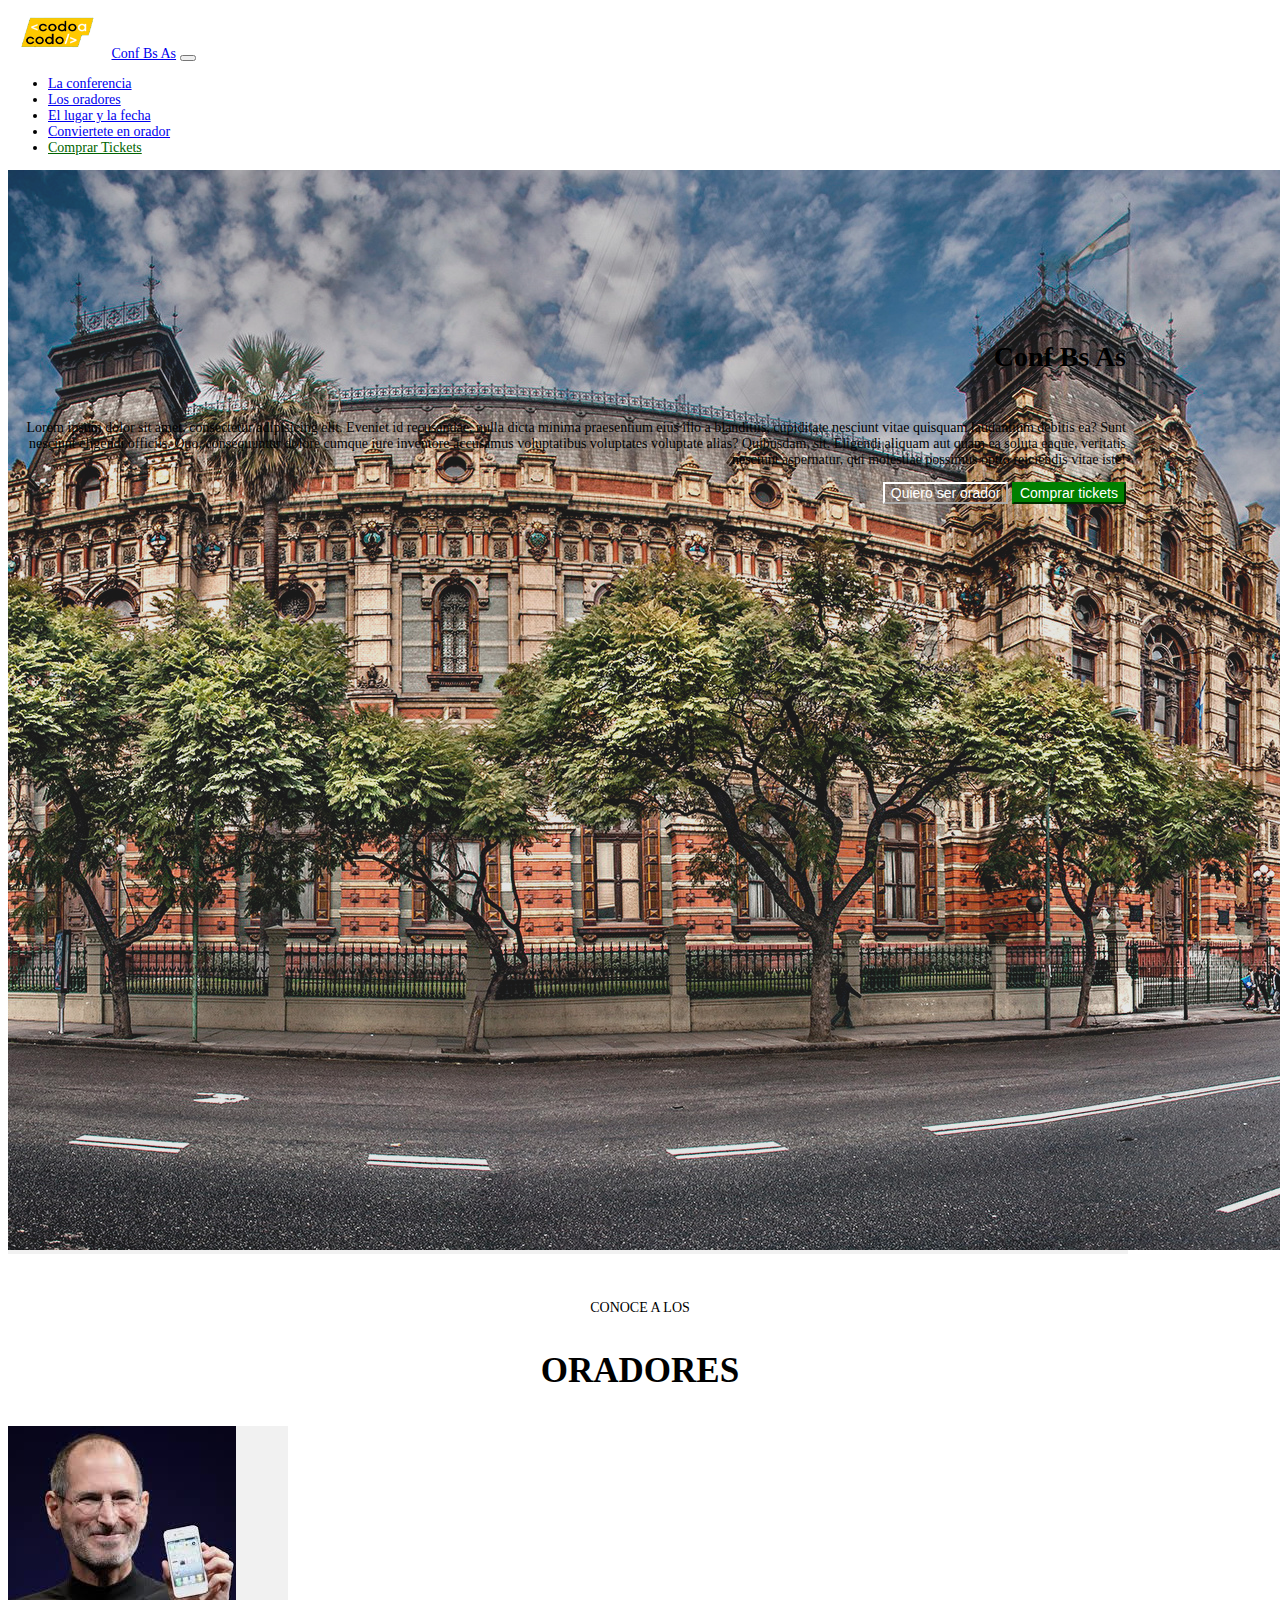
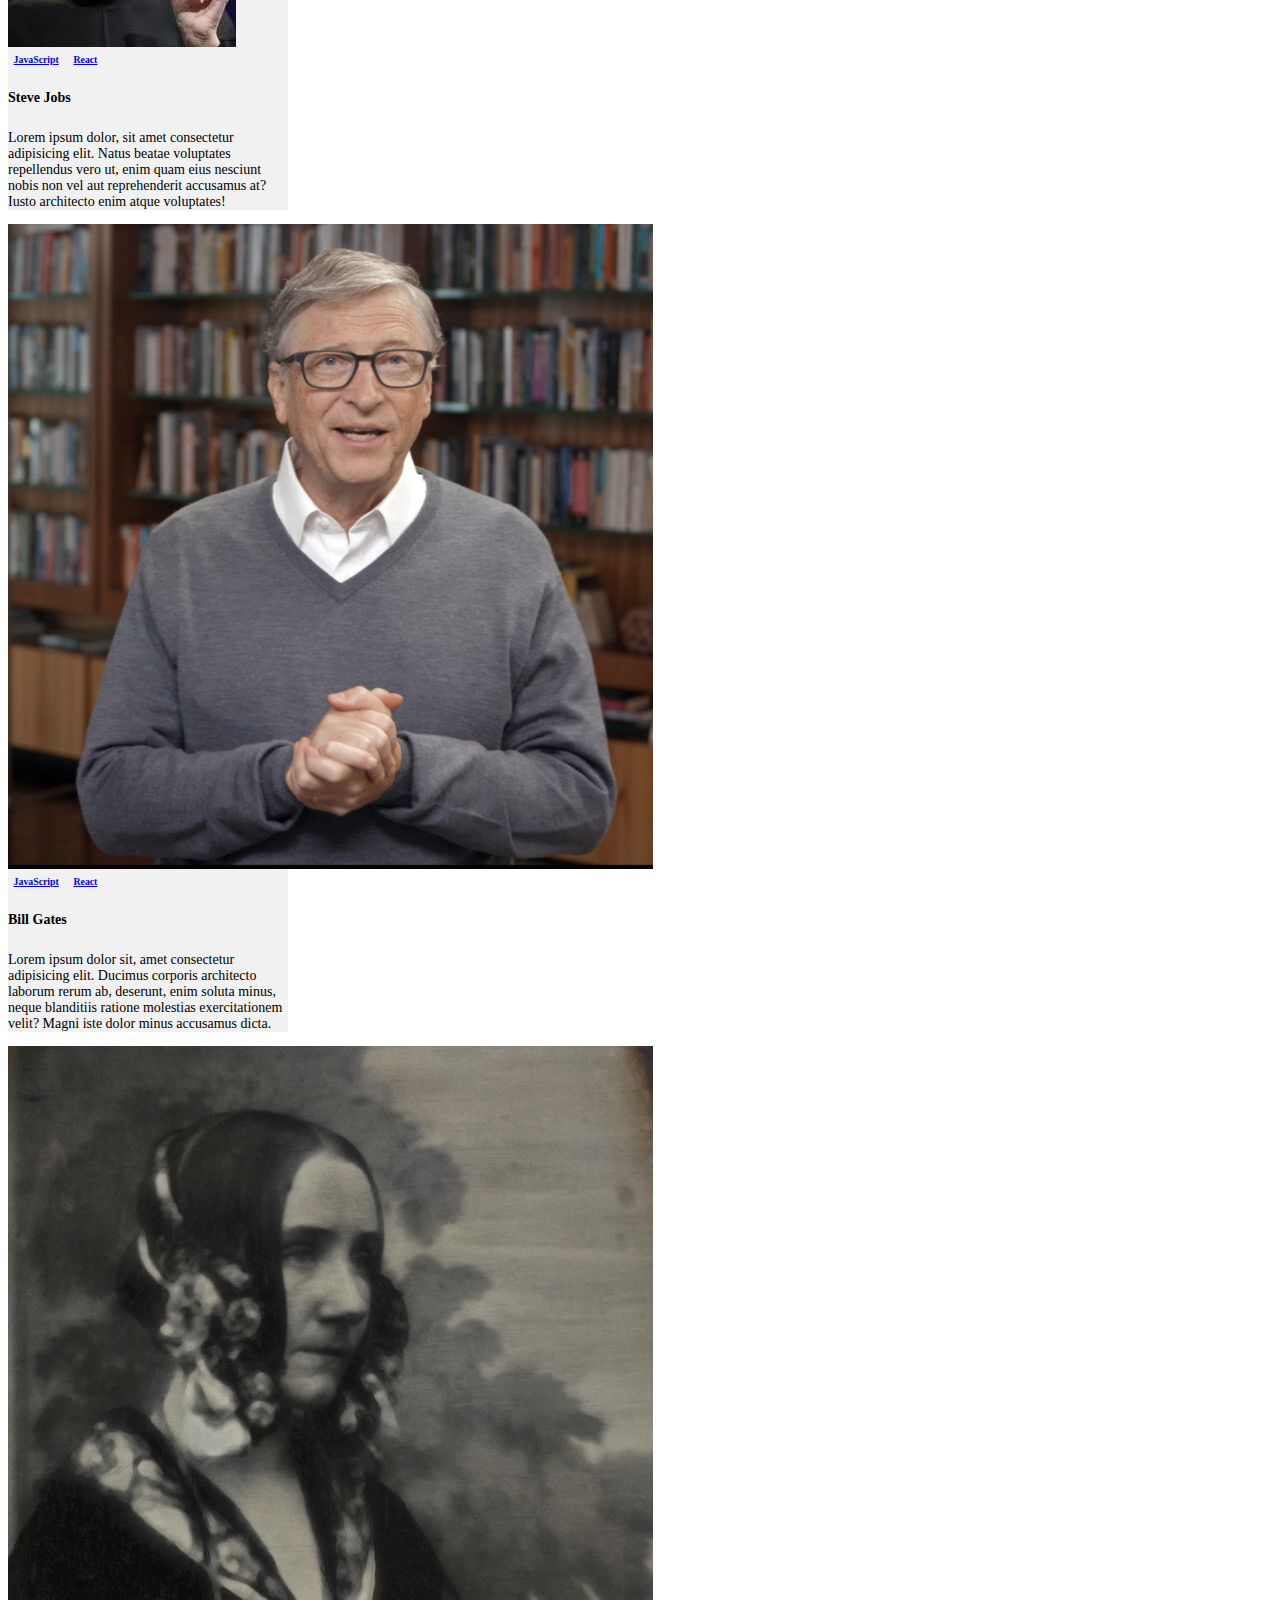
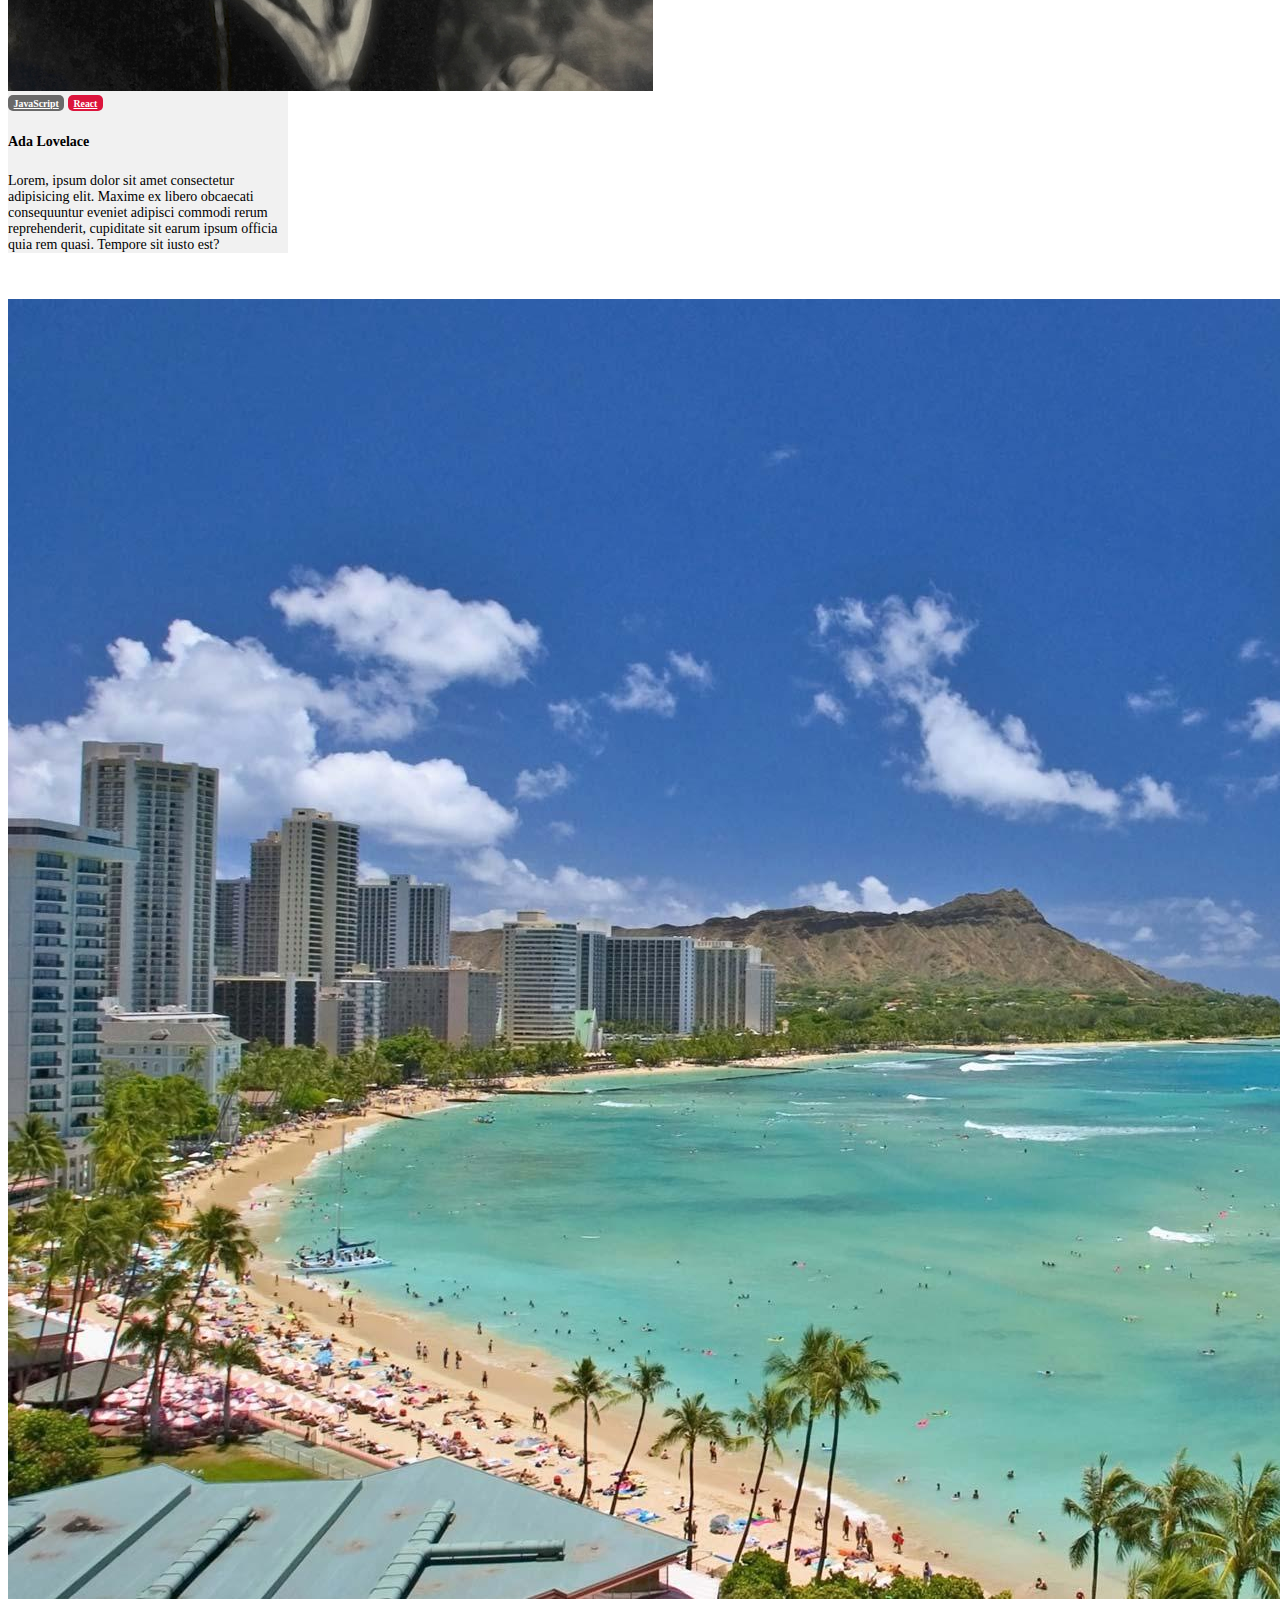
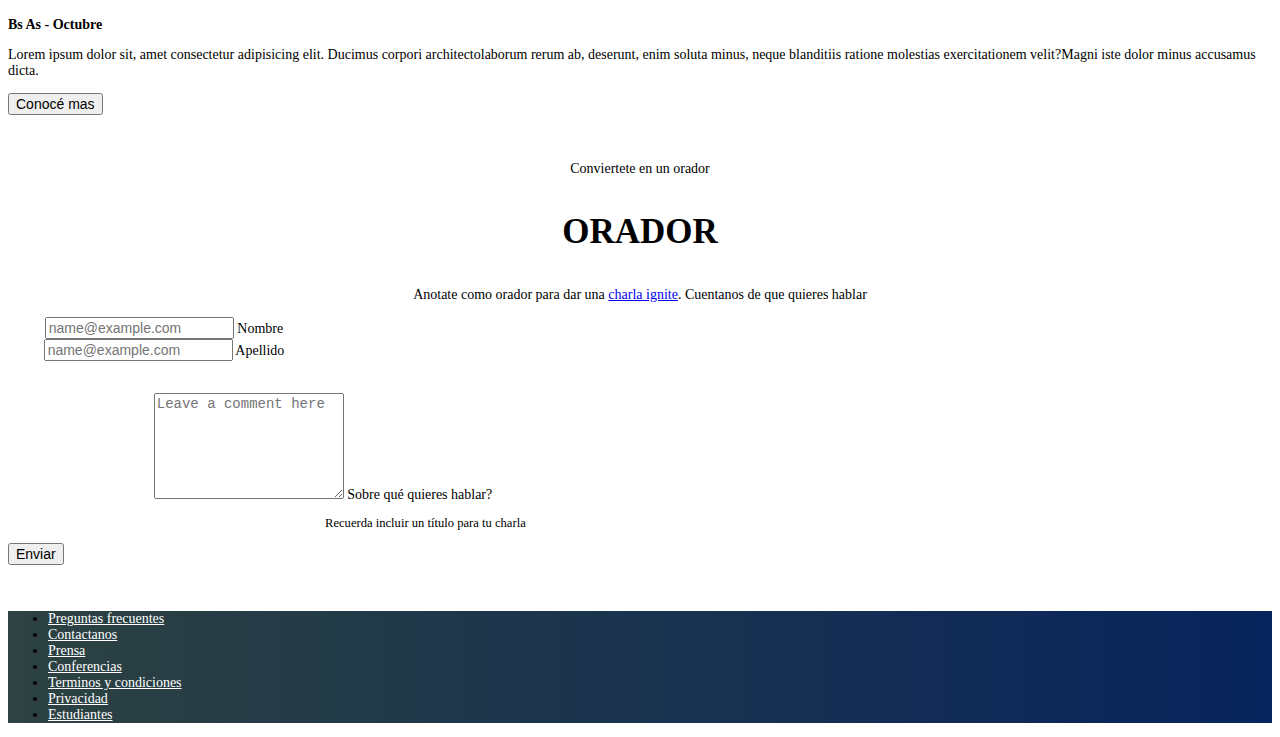
==== index.html @ 71af12e6 "primer commit" ====
<!DOCTYPE html>
<html lang="en">

<head>
    <meta charset="UTF-8">
    <meta http-equiv="X-UA-Compatible" content="IE=edge">
    <meta name="viewport" content="width=device-width, initial-scale=1.0">
    <title>Document</title>

    <link rel="stylesheet" href="css/integrador.css">

    <link href="https://cdn.jsdelivr.net/npm/bootstrap@5.0.2/dist/css/bootstrap.min.css" rel="stylesheet"
        integrity="sha384-EVSTQN3/azprG1Anm3QDgpJLIm9Nao0Yz1ztcQTwFspd3yD65VohhpuuCOmLASjC" crossorigin="anonymous">

</head>

<body>
    <div class="container">
        <nav class="navbar navbar-expand-md navbar-dark bg-dark">
            <div class="container-fluid d-flex">
                <div>
                    <img src="Imagenes/codoacodo.png" alt="" width="100" height="50">
                    <a class="navbar-brand" href="#">Conf Bs As</a>
                    <button class="navbar-toggler" type="button" data-bs-toggle="collapse" data-bs-target="#navbarNav"
                        aria-controls="navbarNav" aria-expanded="false" aria-label="Toggle navigation">
                        <span class="navbar-toggler-icon"></span>
                    </button>
                </div>

                <div>
                    <div class="collapse navbar-collapse" id="navbarNav">
                        <ul class="navbar-nav">
                            <li class="nav-item">
                                <a class="nav-link active" aria-current="page" href="#">La conferencia</a>
                            </li>
                            <li class="nav-item">
                                <a class="nav-link" href="#">Los oradores</a>
                            </li>
                            <li class="nav-item">
                                <a class="nav-link" href="#">El lugar y la fecha</a>
                            </li>
                            <li class="nav-item">
                                <a class="nav-link" href="#">Conviertete en orador</a>
                            </li>
                            <li class="nav-item">
                                <a class="nav-link" style="color:darkgreen" href="#" tabindex="-1" aria-disabled="true">Comprar Tickets</a>
                            </li>
                        </ul>
                    </div>
                </div>
            </div>
        </nav>
    </div>

    <div class="container d-flex">
        <div class="card bg-dark text-white" style="width: 80rem">
            <img src="Imagenes/ba1.jpg" class="card-img filtro">
            <div class="textTarjeta col-md-6 justify-content-end">
                <h5 class="card-title alto" >Conf Bs As</h5>

                <p class="card-text derecha">
                    Lorem ipsum dolor sit amet, consectetur adipisicing elit. Eveniet id recusandae, nulla dicta minima praesentium eius illo a blanditiis, cupiditate nesciunt vitae quisquam laudantium debitis ea? Sunt nesciunt eligendi officiis.
                    Quo, consequuntur dolore cumque iure inventore accusamus voluptatibus voluptates voluptate alias? Quibusdam, sit. Eligendi aliquam aut quam ea soluta eaque, veritatis nesciunt aspernatur, qui molestiae possimus optio reiciendis vitae iste!
                </p>

                <!-- <p class="card-text">Last updated 3 mins ago</p> -->
                <button class="btn" style="color: white; background-color: transparent; border-color: white;">Quiero ser orador</button>
                <button class="btn" style="color: white; background-color:green; border-color: green;">Comprar tickets</button>

            </div>
        </div>
    </div>

    <br><br>
    <div class="container justify-content-center">
        <p class="copete mb-0">CONOCE A LOS</p>
        <p class="titulo mb-0">ORADORES</p>
    </div>


    <div class="container d-flex justify-content-evenly">

        <div class="card">
            <img src="Imagenes/steve.jpg" class="card-img-top" alt="Steve">
            <div class="card-body">
                <a href="#" class="btn btn-warning mb-2">JavaScript</a>
                <a href="#" class="btn btn-info mb-2 text-light">React</a>
                <h5 class="card-title">Steve Jobs</h5>
                <p class="card-text izquierda">Lorem ipsum dolor, sit amet consectetur adipisicing elit. Natus beatae voluptates
                    repellendus vero ut, enim quam eius nesciunt nobis non vel aut reprehenderit accusamus at? Iusto
                    architecto enim atque voluptates!</p>
                <!-- <p class="card-text"><small class="text-muted">Last updated 3 mins ago</small></p> -->
            </div>
        </div>

        <div class="card">
            <img src="Imagenes/bill.jpg" class="card-img-top" alt="Bill">
            <div class="card-body">
                <a href="#" class="btn btn-warning mb-2">JavaScript</a>
                <a href="#" class="btn btn-info mb-2 text-light">React</a>
                <h5 class="card-title">Bill Gates</h5>
                <p class="card-text izquierda">Lorem ipsum dolor sit, amet consectetur adipisicing elit. Ducimus corporis architecto
                    laborum rerum ab, deserunt, enim soluta minus, neque blanditiis ratione molestias exercitationem velit?
                    Magni iste dolor minus accusamus dicta.
                </p>
                <!-- <p class="card-text"><small class="text-muted">Last updated 3 mins ago</small></p> -->
            </div>
        </div>
        <div class="card">
            <img src="Imagenes/ada.jpeg" class="card-img-top" alt="Ada">
            <div class="card-body">
                <a href="#" class="btn  mb-2" style="color: white; background-color: dimgray;">JavaScript</a>
                <a href="#" class="btn mb-2 text-light" style="color:white; background-color: crimson;">React</a>
                <h5 class="card-title">Ada Lovelace</h5>
                <p class="card-text izquierda">Lorem, ipsum dolor sit amet consectetur adipisicing elit. Maxime ex libero obcaecati
                    consequuntur eveniet adipisci commodi rerum reprehenderit, cupiditate sit earum ipsum officia quia rem
                    quasi. Tempore sit iusto est?</p>
                <!-- <p class="card-text"><small class="text-muted">Last updated 3 mins ago</small></p> -->
            </div>
        </div>
    </div>
<br><br>
    <div class="container">
        <div class="d-flex justify-content-center">
            
            <img class="col-md-6 border" src="Imagenes/honolulu.jpg" alt="Honolulu">
            <div class="container col-md-6 text-light bg-dark border">
                <h3 class="mt-2">Bs As - Octubre</h3>
                <p class="mt-2" style="text-align: left;">Lorem ipsum dolor sit, amet consectetur adipisicing elit. Ducimus corpori architectolaborum rerum ab, deserunt, enim soluta minus, neque blanditiis ratione molestias exercitationem velit?Magni iste dolor minus accusamus dicta.
                </p>
                <button class="btn btn-secondary bg-dark">Conocé mas</button>
            </div>

        </div>
    </div>
    <br><br>
    <div class="container justify-content-center">
        <p class="copete mb-0">Conviertete en un orador</p>
        <p class="titulo mb-0">ORADOR</p>
        <p class="mt-1">Anotate como orador para dar una <a href="#">charla ignite</a>. Cuentanos de que quieres hablar</p>
    </div>

    <div class="d-flex justify-content-center">
        <div class="row g-2">
            <div class="col-md">
                <div class="form-floating estrecho">
                    <input type="email" class="form-control" id="floatingInput" placeholder="name@example.com">
                    <label for="floatingInput">Nombre</label>
                </div>
            </div>
            <div class="col-md">
                <div class="form-floating estrecho">
                    <input type="email" class="form-control" id="floatingInput" placeholder="name@example.com">
                    <label for="floatingInput">Apellido</label>
                </div>
            </div>
        </div>
        <br>
    </div>
    <br>
    <div class="d-flex justify-content-center">
        <div class="d-flex form-floating estrecho2">
            <textarea class="form-control" placeholder="Leave a comment here" id="floatingTextarea2" style="height: 100px"></textarea>
            <label for="floatingTextarea2">Sobre qué quieres hablar?</label>
        </div>
    </div>

    <div class="d-flex">
        <p class="aclaracion">Recuerda incluir un título para tu charla</p>
    </div>
    <div class="d-flex">
        <div class="d-grid gap-2 col-6 mx-auto">
            <button class="btn btn-success" type="button">Enviar</button>
        </div>
    </div>

    <br><br>
    <div class="container">
        <nav class="navbar navbar-expand-lg navbar-light justify-content-around" style="background: linear-gradient(to right, #2d4241, #07245d);">
            <div class="d-flex justify-content-around">
                <div class="collapse navbar-collapse" id="navbarSupportedContent">
                    <ul class="navbar-nav me-auto mb-2 mb-lg-0">
                        <li class="nav-item">
                            <a class="nav-link" style="color: white;" href="#">Preguntas frecuentes</a>
                        </li>
                        <li class="nav-item">
                            <a class="nav-link" style="color: white;" href="#">Contactanos</a>
                        </li>
                        <li class="nav-item">
                            <a class="nav-link" style="color: white;" href="#">Prensa</a>
                        </li>
                        <li class="nav-item">
                            <a class="nav-link" style="color: white;" href="#">Conferencias</a>
                        </li>
                        <li class="nav-item">
                            <a class="nav-link" style="color: white;" href="#">Terminos y condiciones</a>
                        </li>
                        <li class="nav-item">
                            <a class="nav-link" style="color: white;" href="#">Privacidad</a>
                        </li>
                        <li class="nav-item">
                            <a class="nav-link" style="color: white;" href="#">Estudiantes</a>
                        </li>
                    </ul>
                </div>
            </div>
        </nav>
    </div>


    <script src="https://cdn.jsdelivr.net/npm/bootstrap@5.0.2/dist/js/bootstrap.bundle.min.js"
        integrity="sha384-MrcW6ZMFYlzcLA8Nl+NtUVF0sA7MsXsP1UyJoMp4YLEuNSfAP+JcXn/tWtIaxVXM"
        crossorigin="anonymous"></script>


</body>

</html>
---- css/integrador.css ----
/* body {
    background-image: url("../Imagenes/ba1.jpg");
}
 */
.transparente{
    background-color: transparent;
}
* {
    font-size: 14px;
}

.alto {
    font-size: 2rem;
    font-weight: bolder;
}

.derecha {
    text-align: right;
}

.izquierda {
    text-align: left;
}

.botonuno {
    color: rgb(121, 117, 117);
    background-color: transparent;
    border-color: rgb(121, 117, 117);
}

.card {
    width: 20rem;
    background-color: rgb(241, 241, 241);
}

.card a {
    padding: .2rem .4rem .2rem .4rem;
    font-size: .7rem;
    font-weight: bold;
    border: 0;
    border-radius: 5px;    
}

.fondo {
    background-image: url('ba1.jpg');
    height: 100rem;
    width: 100rem;
}

/* .imagen {
    height: 50rem;
    width: 80rem;
} */

.textTarjeta {
    position: absolute;
    text-align: right;
    top:20rem;
    right: 10rem;
    bottom: 0;
    left: 70;
    padding: 1rem;
    border-radius: calc(25rem - 100px);
}

.filtro {
    filter: contrast(80%);
    filter: drop-shadow(50%);
}
.titulo {
    font-size: 2.5rem;
    font-weight: bolder;
}

p {
    text-align: center;
}

.estrecho {
    width: 312px;
    text-align: center;
}

.estrecho2 {
    width: 630px;
    text-align: center;
}

.aclaracion {
    text-align: left;
    font-size: 0.9rem;
    margin-left: 317px;
}

.boton {
    color: #fff;
    background-color: #0d6efd;
    border-color: #0d6efd;
}

.blanco {
    color: #fff;
}
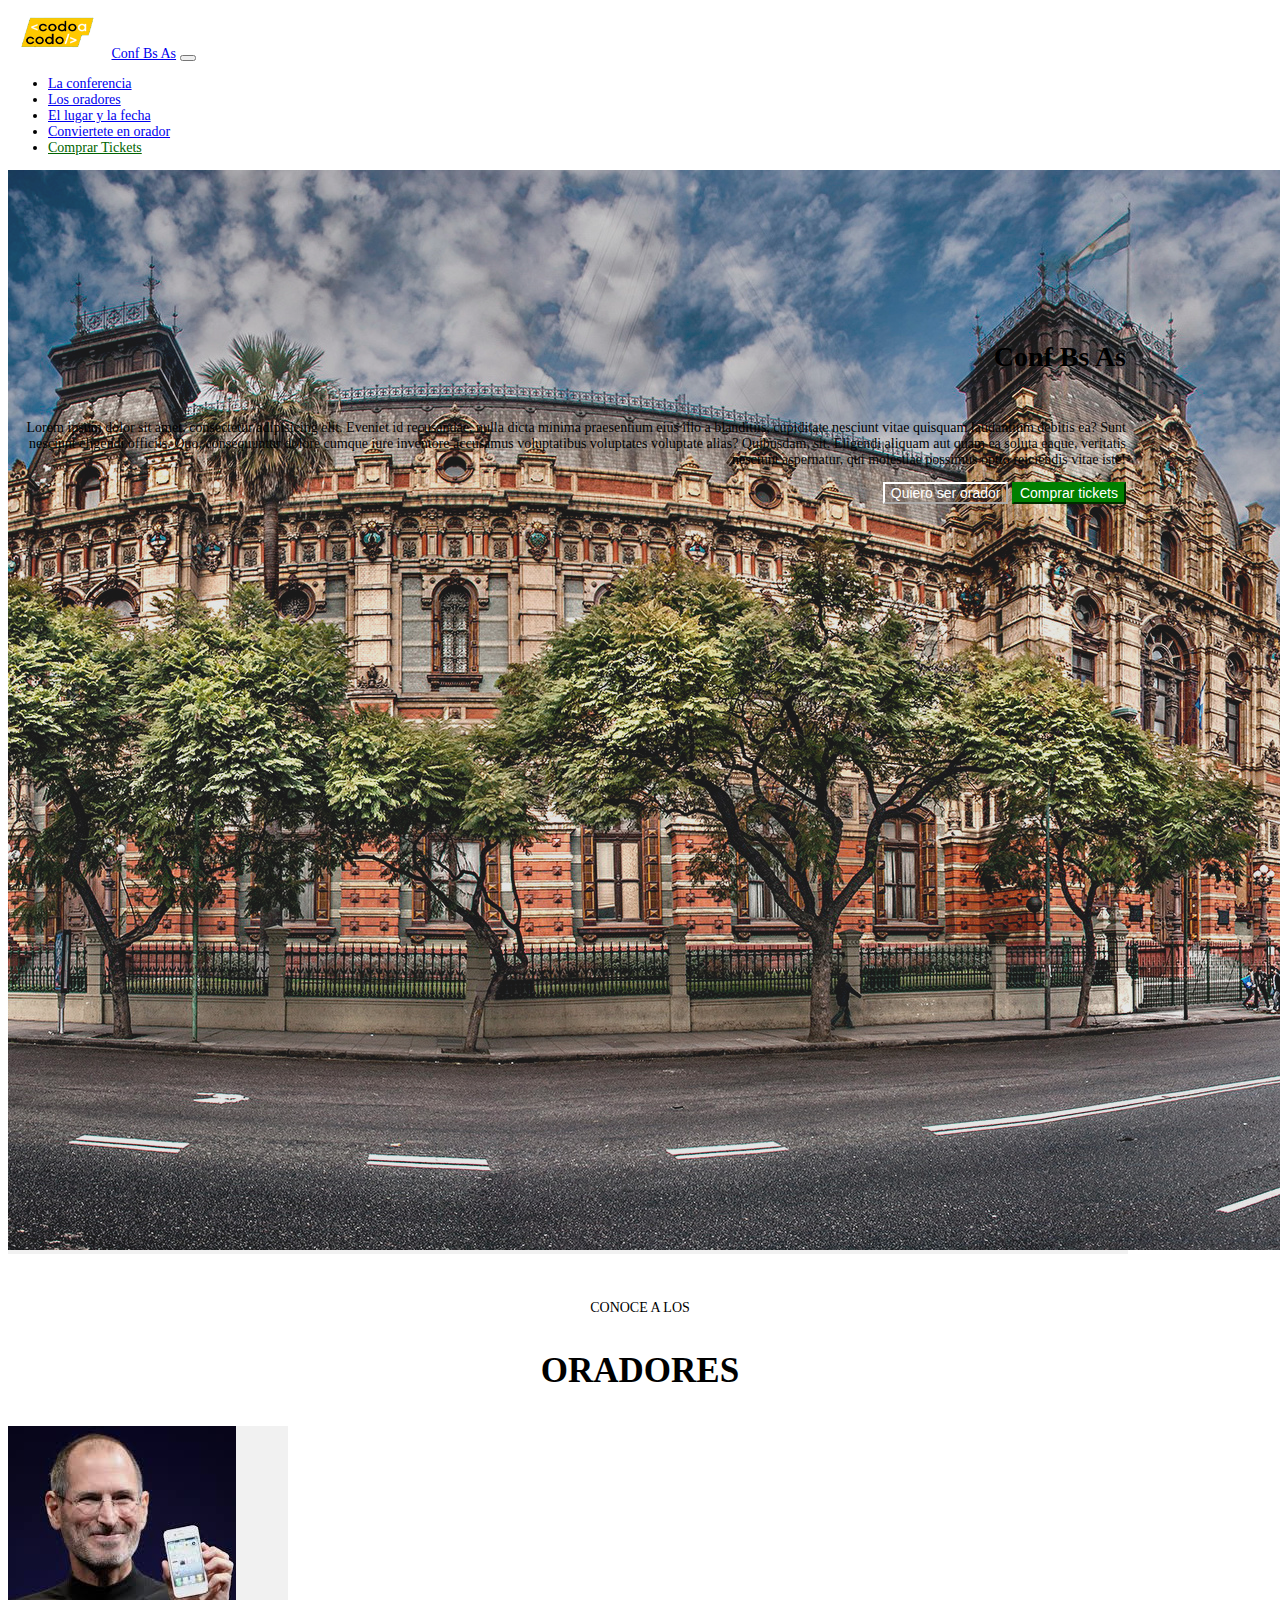
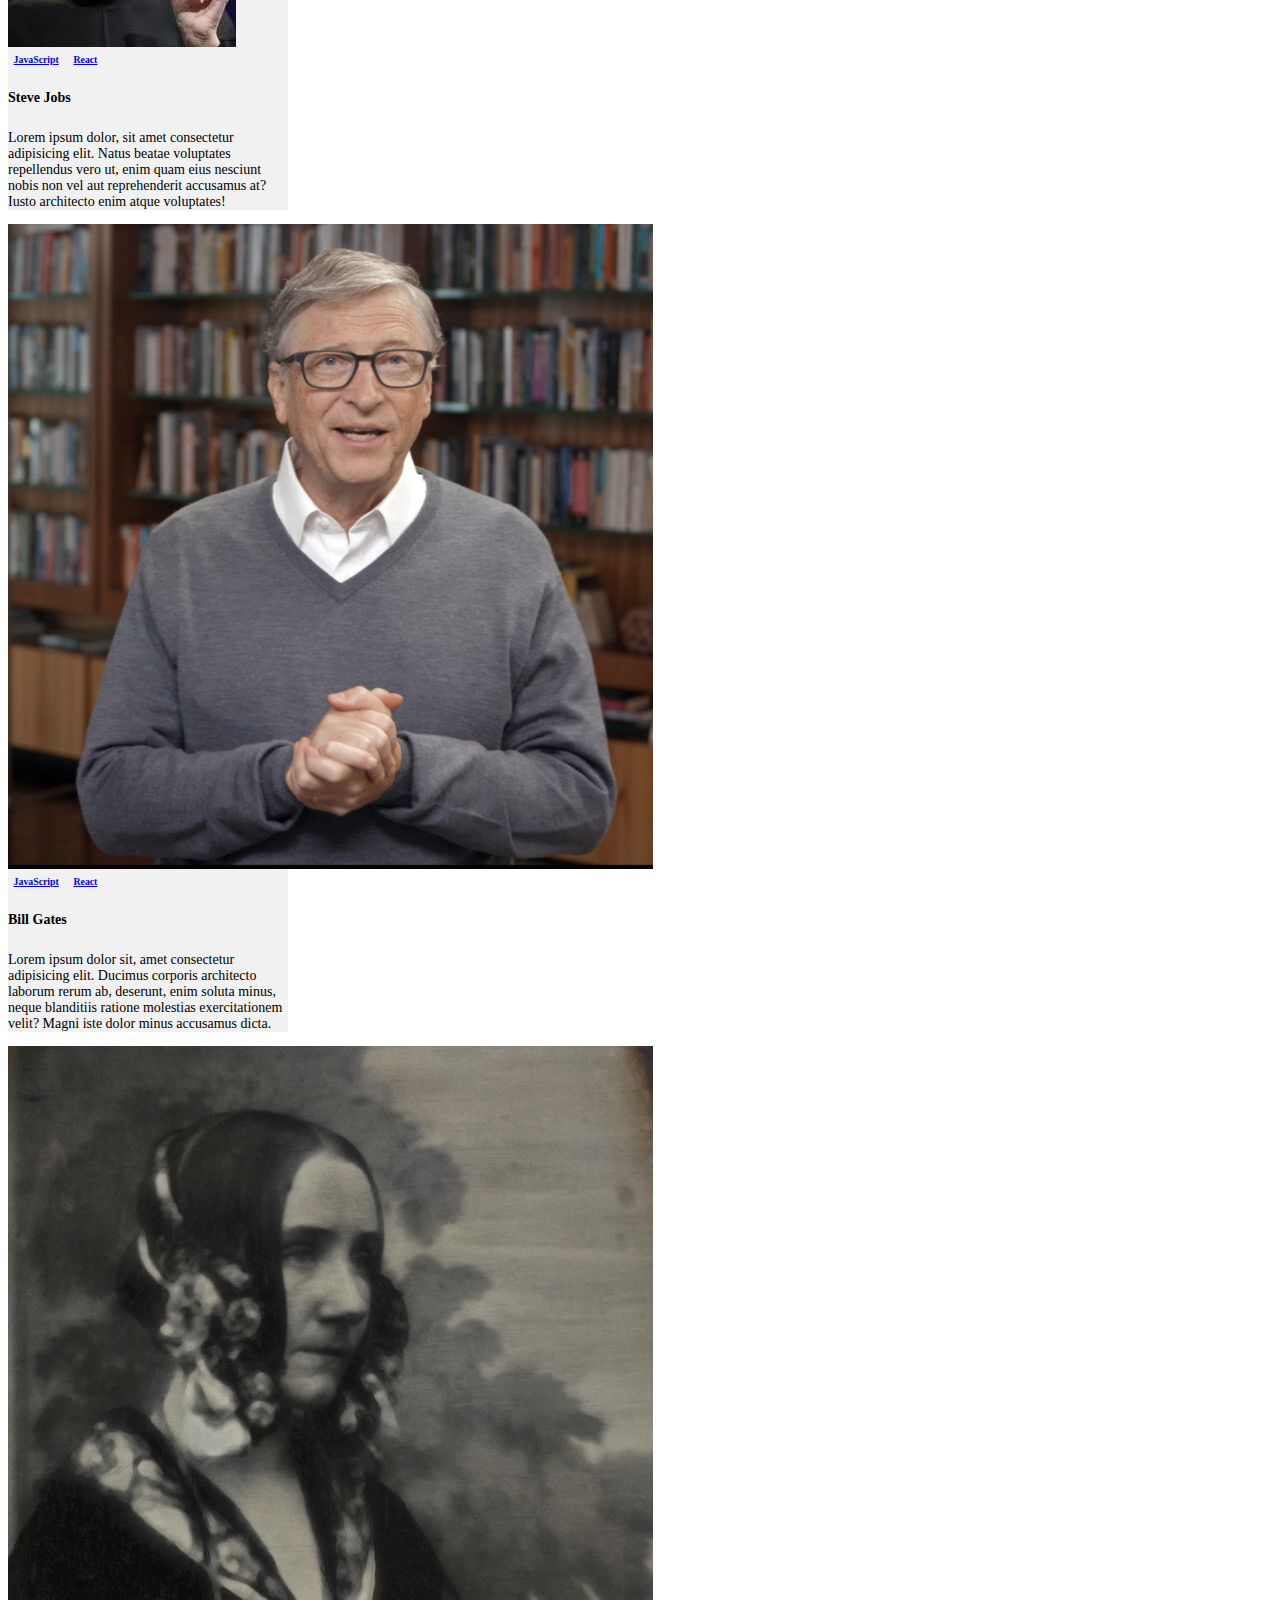
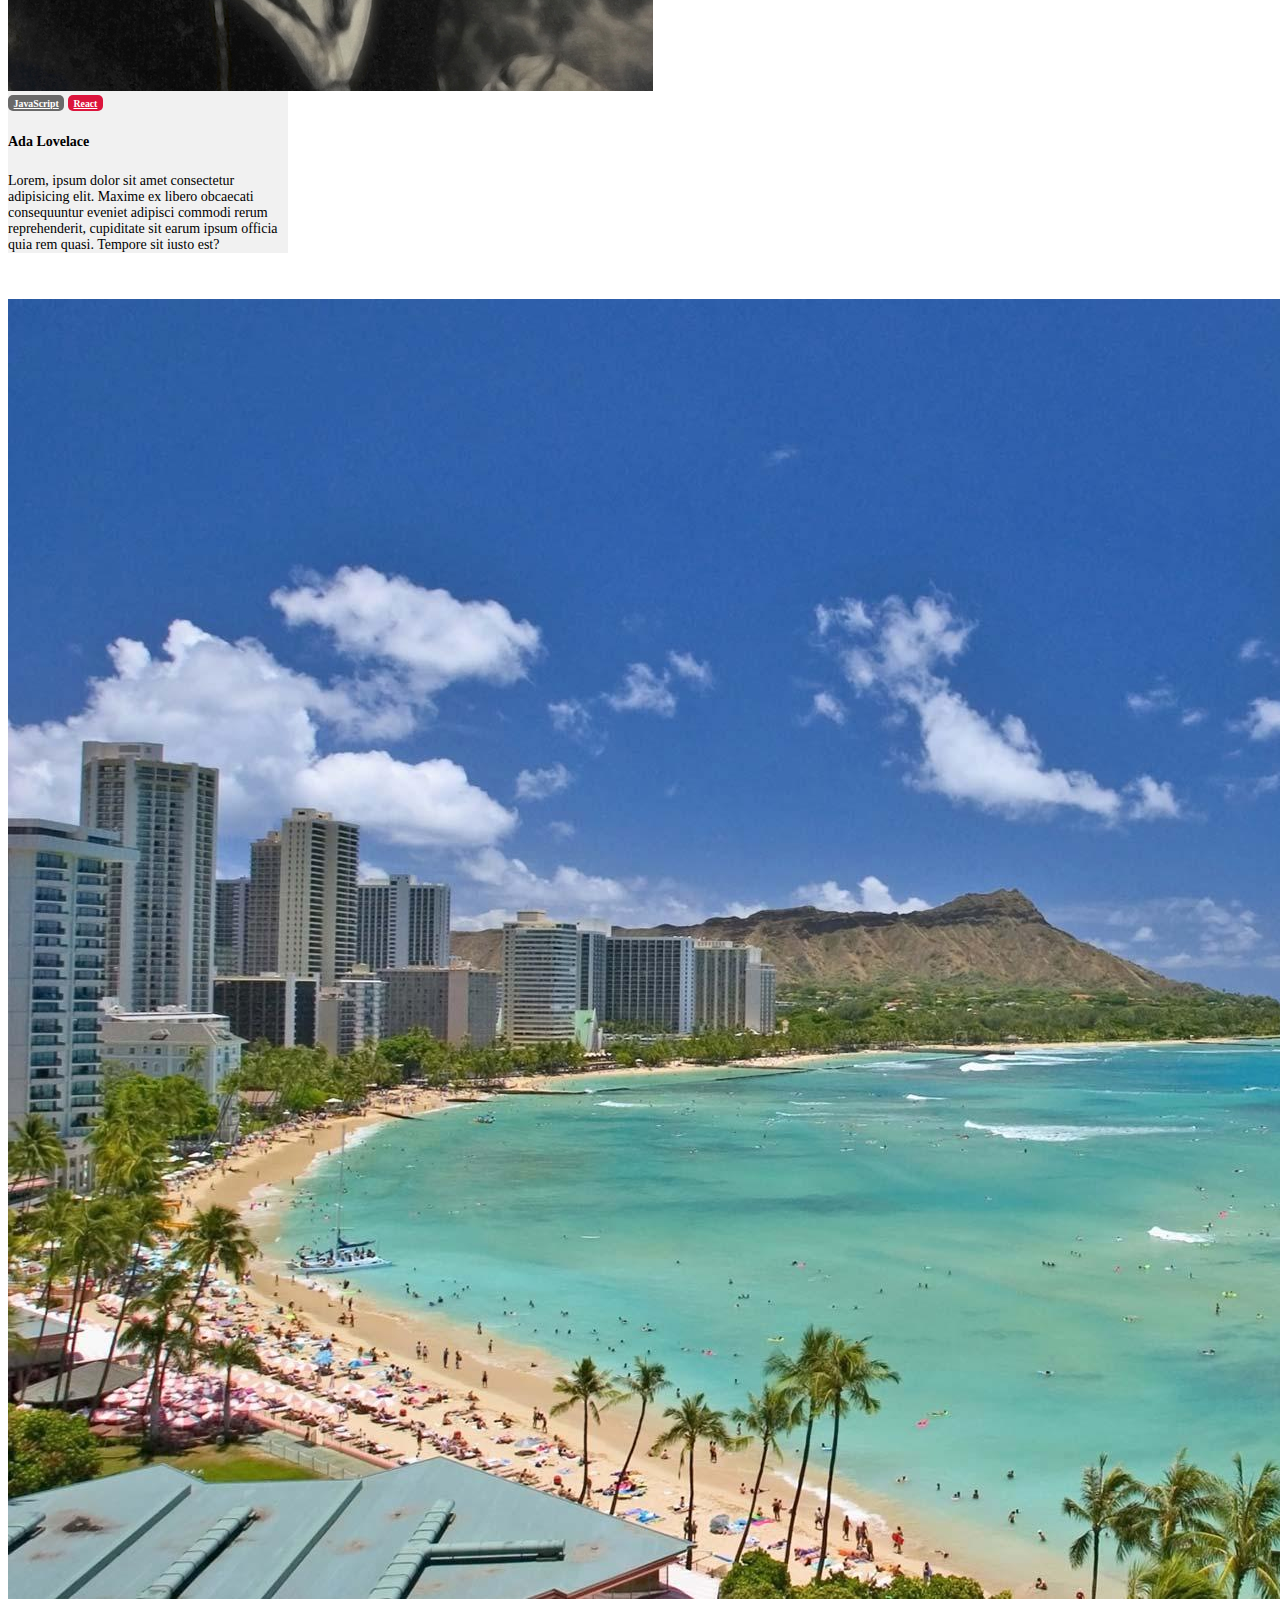
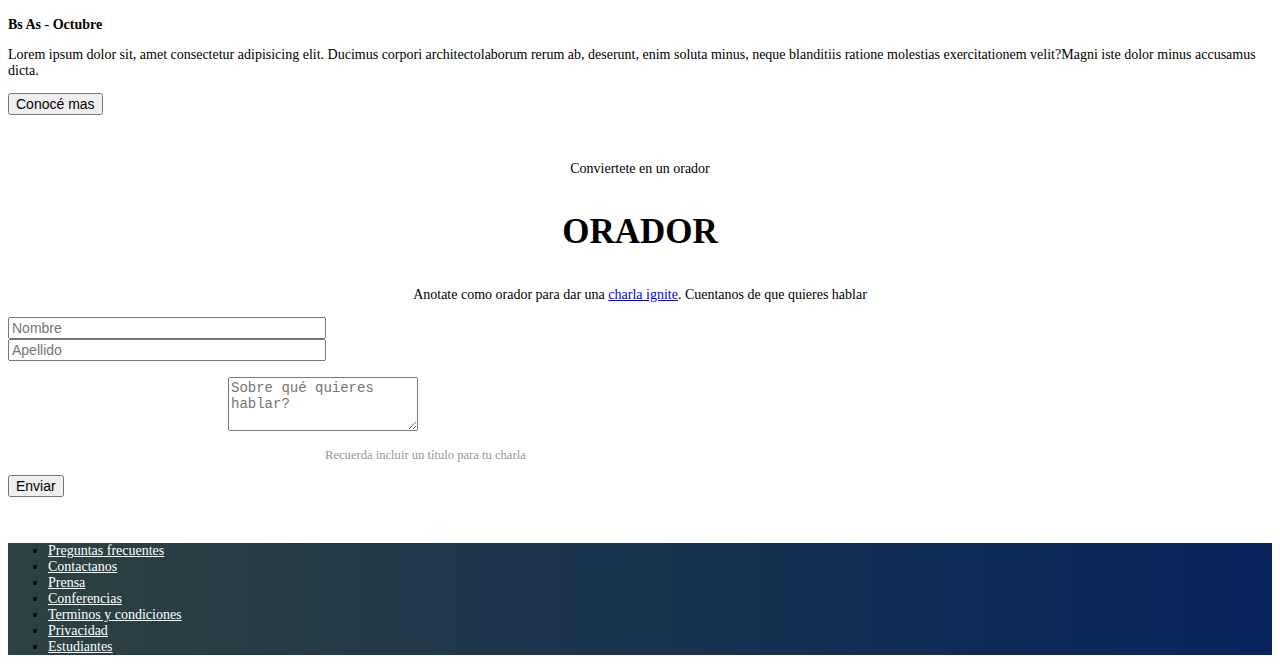
==== commit 0c3d2f19: "modificado" ====
--- a/index.html
+++ b/index.html
@@ -140,7 +140,7 @@
         <p class="mt-1">Anotate como orador para dar una <a href="#">charla ignite</a>. Cuentanos de que quieres hablar</p>
     </div>
 
-    <div class="d-flex justify-content-center">
+<!--     <div class="d-flex justify-content-center">
         <div class="row g-2">
             <div class="col-md">
                 <div class="form-floating estrecho">
@@ -156,17 +156,34 @@
             </div>
         </div>
         <br>
-    </div>
-    <br>
+    </div> -->
+<div class="d-flex justify-content-center">
+    <div class="row g-2">
+        <div class="col-md">
+            <input class="form-control" style="width: 310px;" type="text" placeholder="Nombre" aria-label="default input example">
+        </div>
+        <div class="col-md">
+            <input class="form-control" style="width: 310px;" type="text" placeholder="Apellido" aria-label="default input example">
+        </div>    
+    </div>
+</div>
+
+<!--     <br>
     <div class="d-flex justify-content-center">
         <div class="d-flex form-floating estrecho2">
             <textarea class="form-control" placeholder="Leave a comment here" id="floatingTextarea2" style="height: 100px"></textarea>
             <label for="floatingTextarea2">Sobre qué quieres hablar?</label>
         </div>
+    </div> -->
+    <br>
+    <div class="d-flex justify-content-center">
+        <div class="justify-content-center estrecho2">
+            <textarea class="form-control" id="exampleFormControlTextarea1" rows="3" placeholder="Sobre qué quieres hablar?"></textarea>
+        </div>
     </div>
 
     <div class="d-flex">
-        <p class="aclaracion">Recuerda incluir un título para tu charla</p>
+        <p class="aclaracion" style="color: rgb(156, 149, 149);">Recuerda incluir un título para tu charla</p>
     </div>
     <div class="d-flex">
         <div class="d-grid gap-2 col-6 mx-auto">
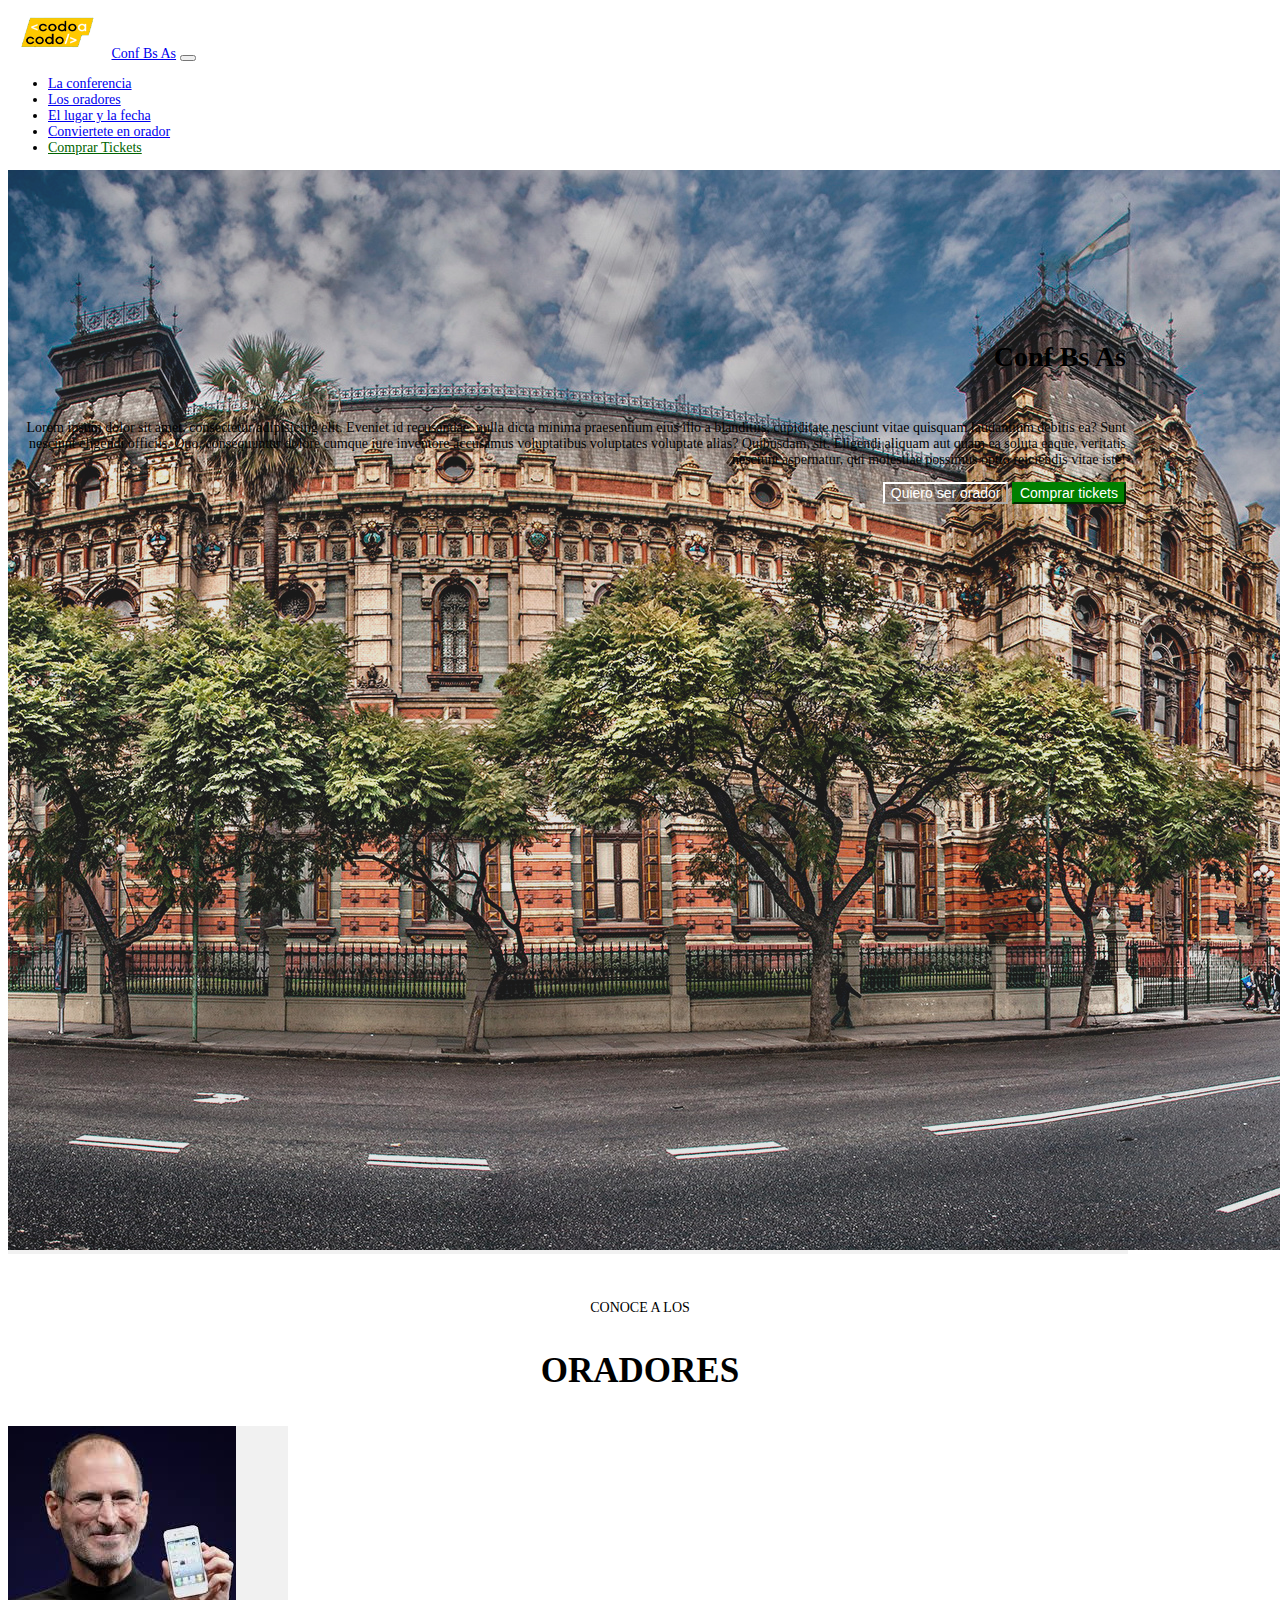
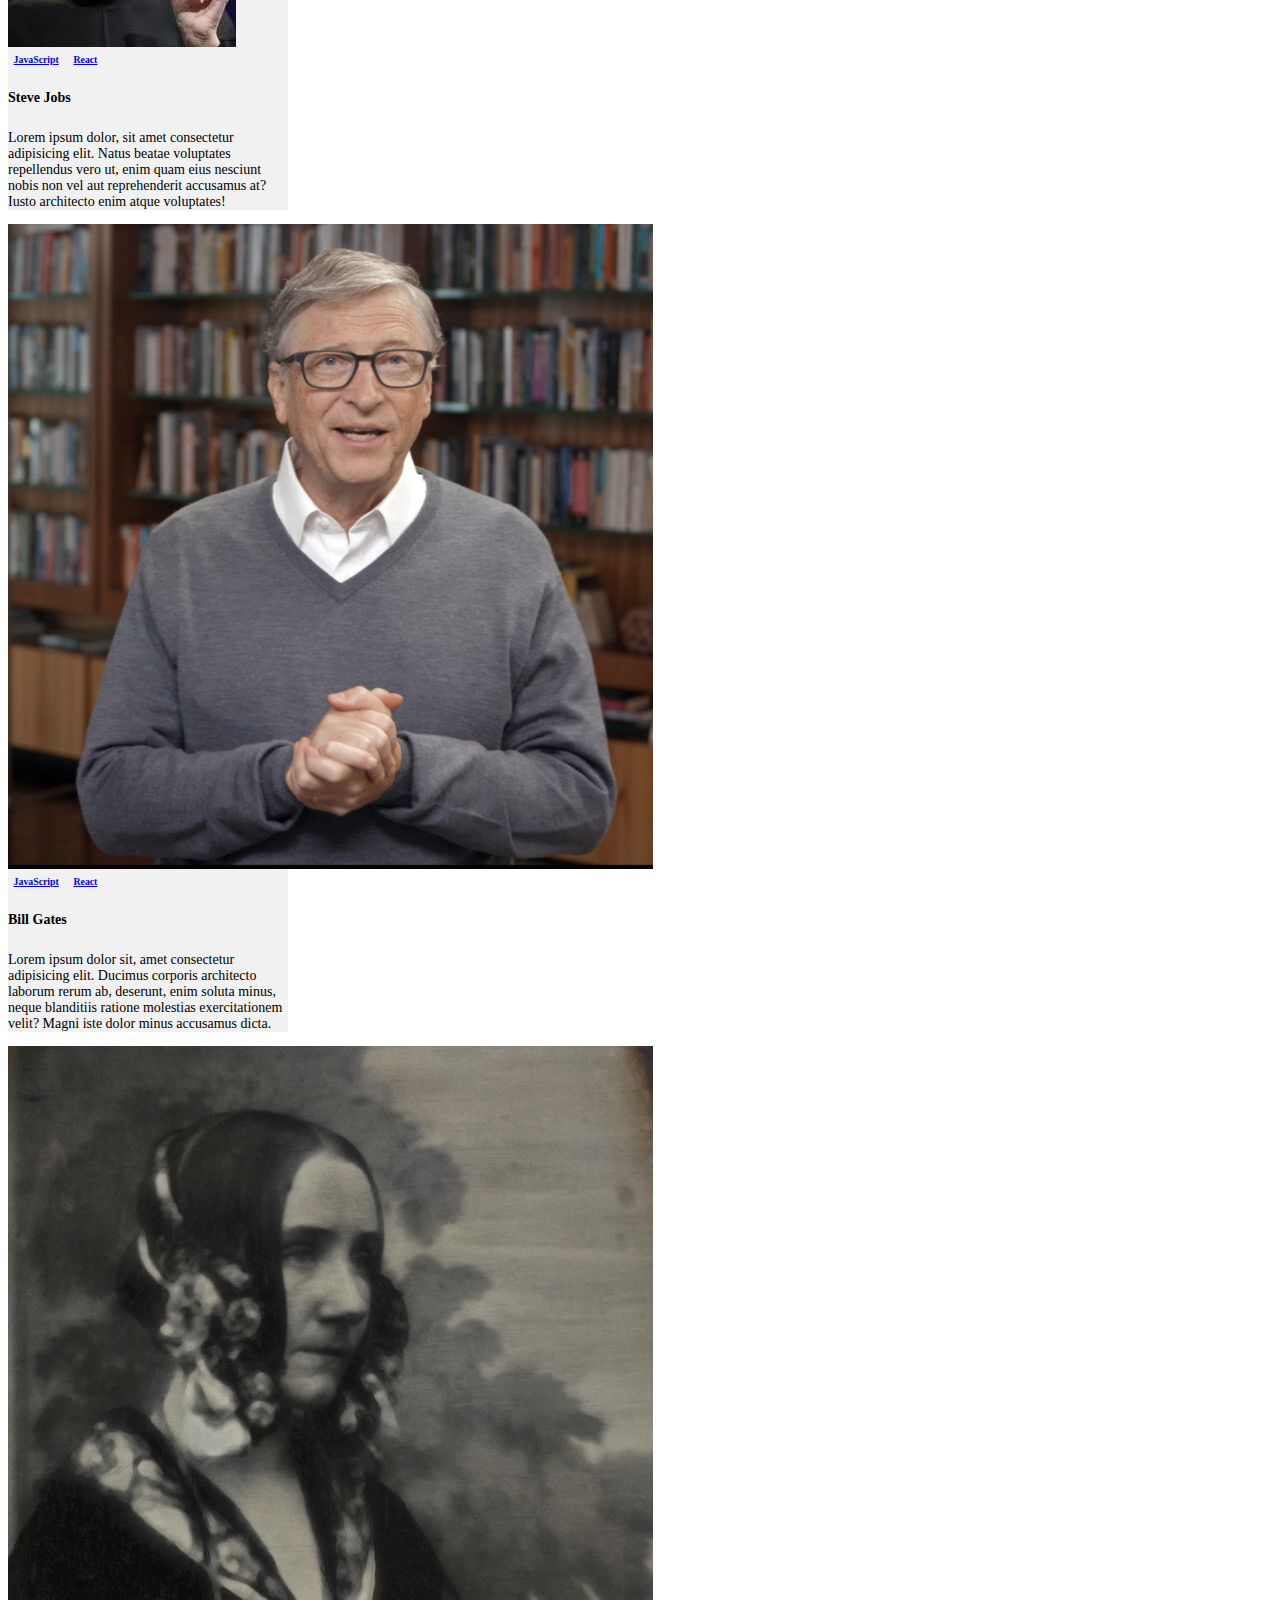
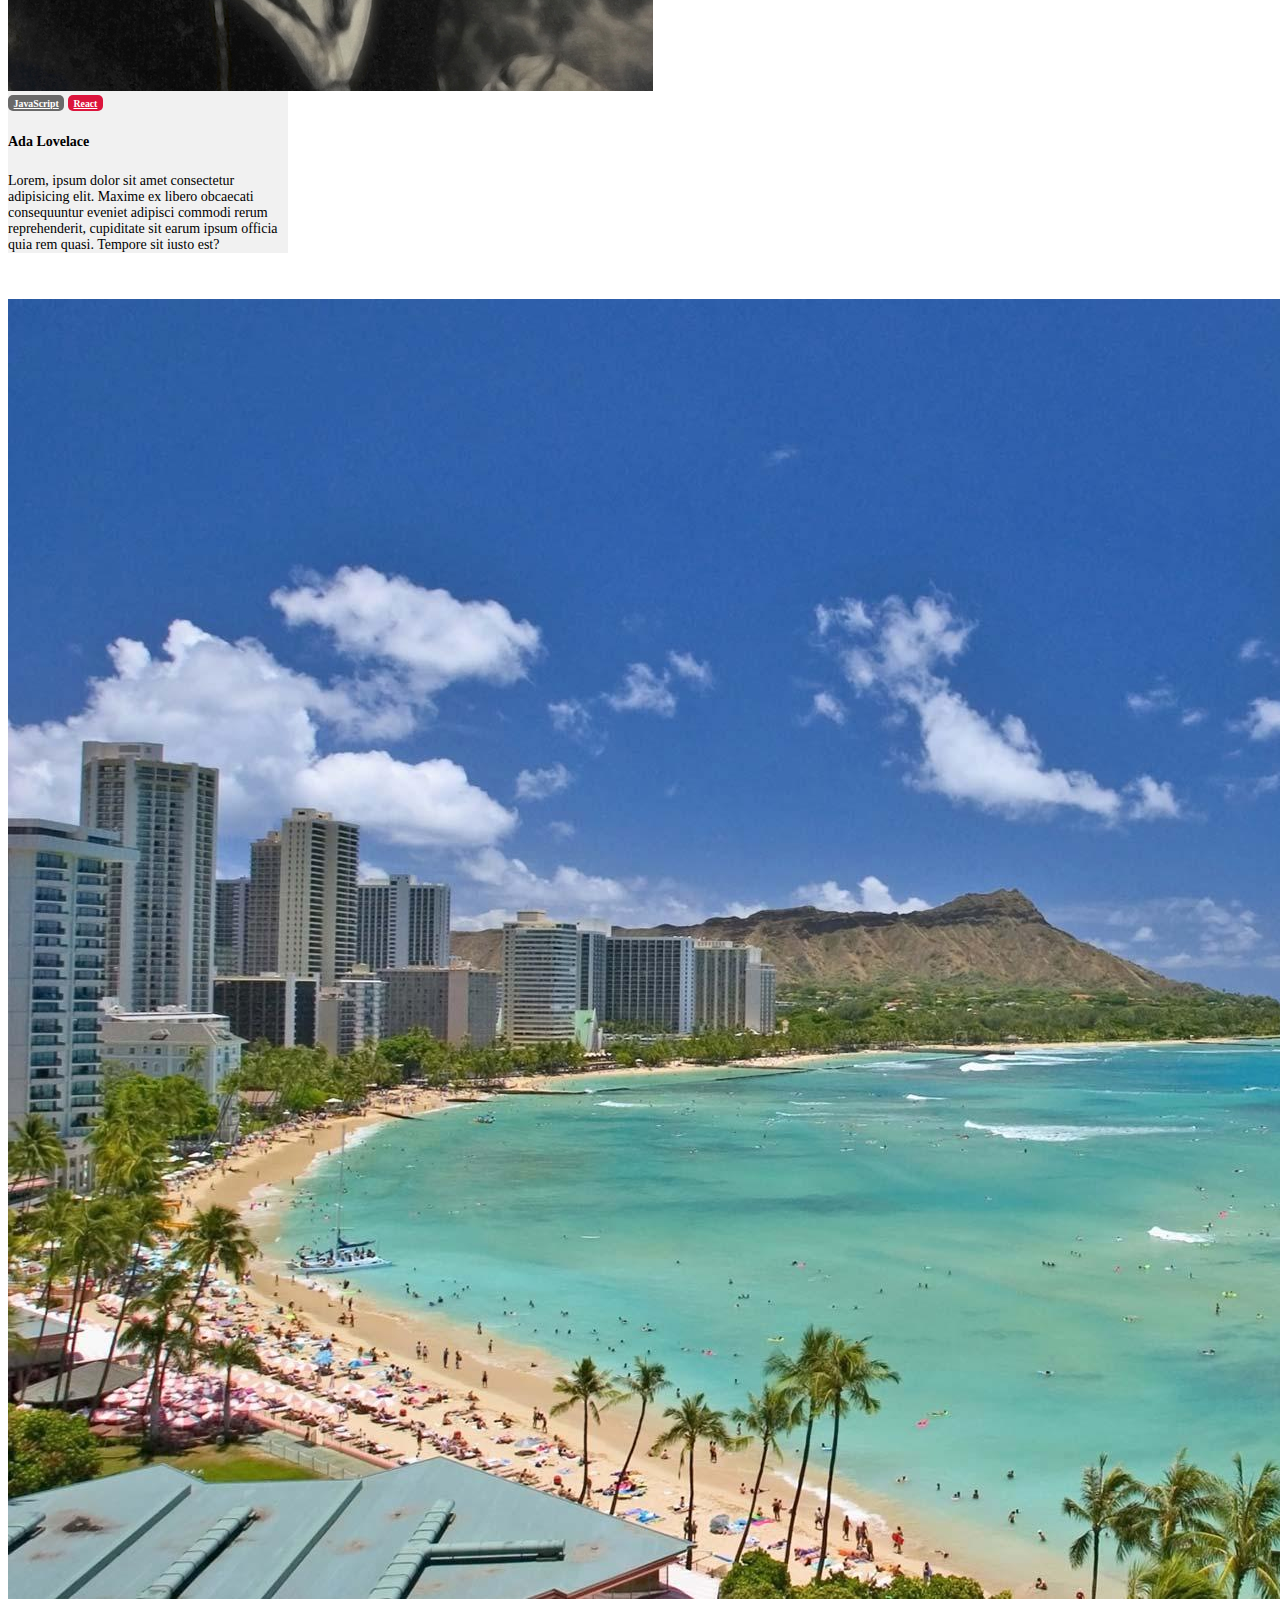
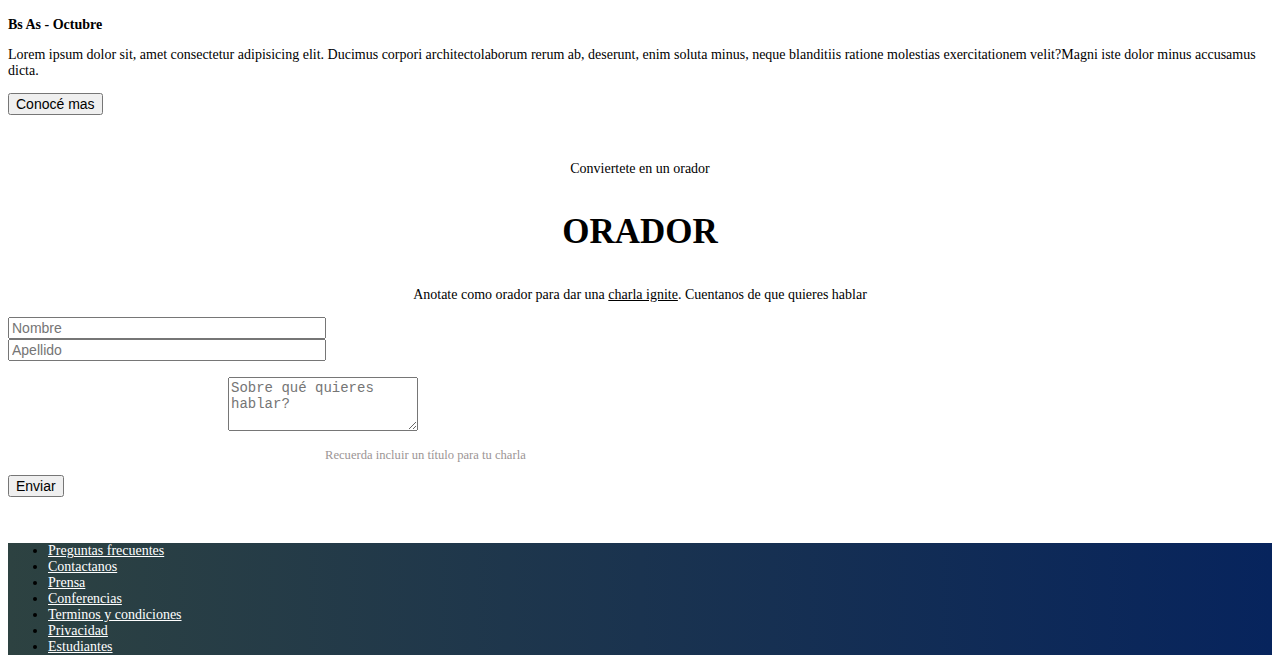
==== commit e0d27469: "modificados" ====
--- a/index.html
+++ b/index.html
@@ -137,7 +137,7 @@
     <div class="container justify-content-center">
         <p class="copete mb-0">Conviertete en un orador</p>
         <p class="titulo mb-0">ORADOR</p>
-        <p class="mt-1">Anotate como orador para dar una <a href="#">charla ignite</a>. Cuentanos de que quieres hablar</p>
+        <p class="mt-1">Anotate como orador para dar una <a href="#" style="color: black;">charla ignite</a>. Cuentanos de que quieres hablar</p>
     </div>
 
 <!--     <div class="d-flex justify-content-center">
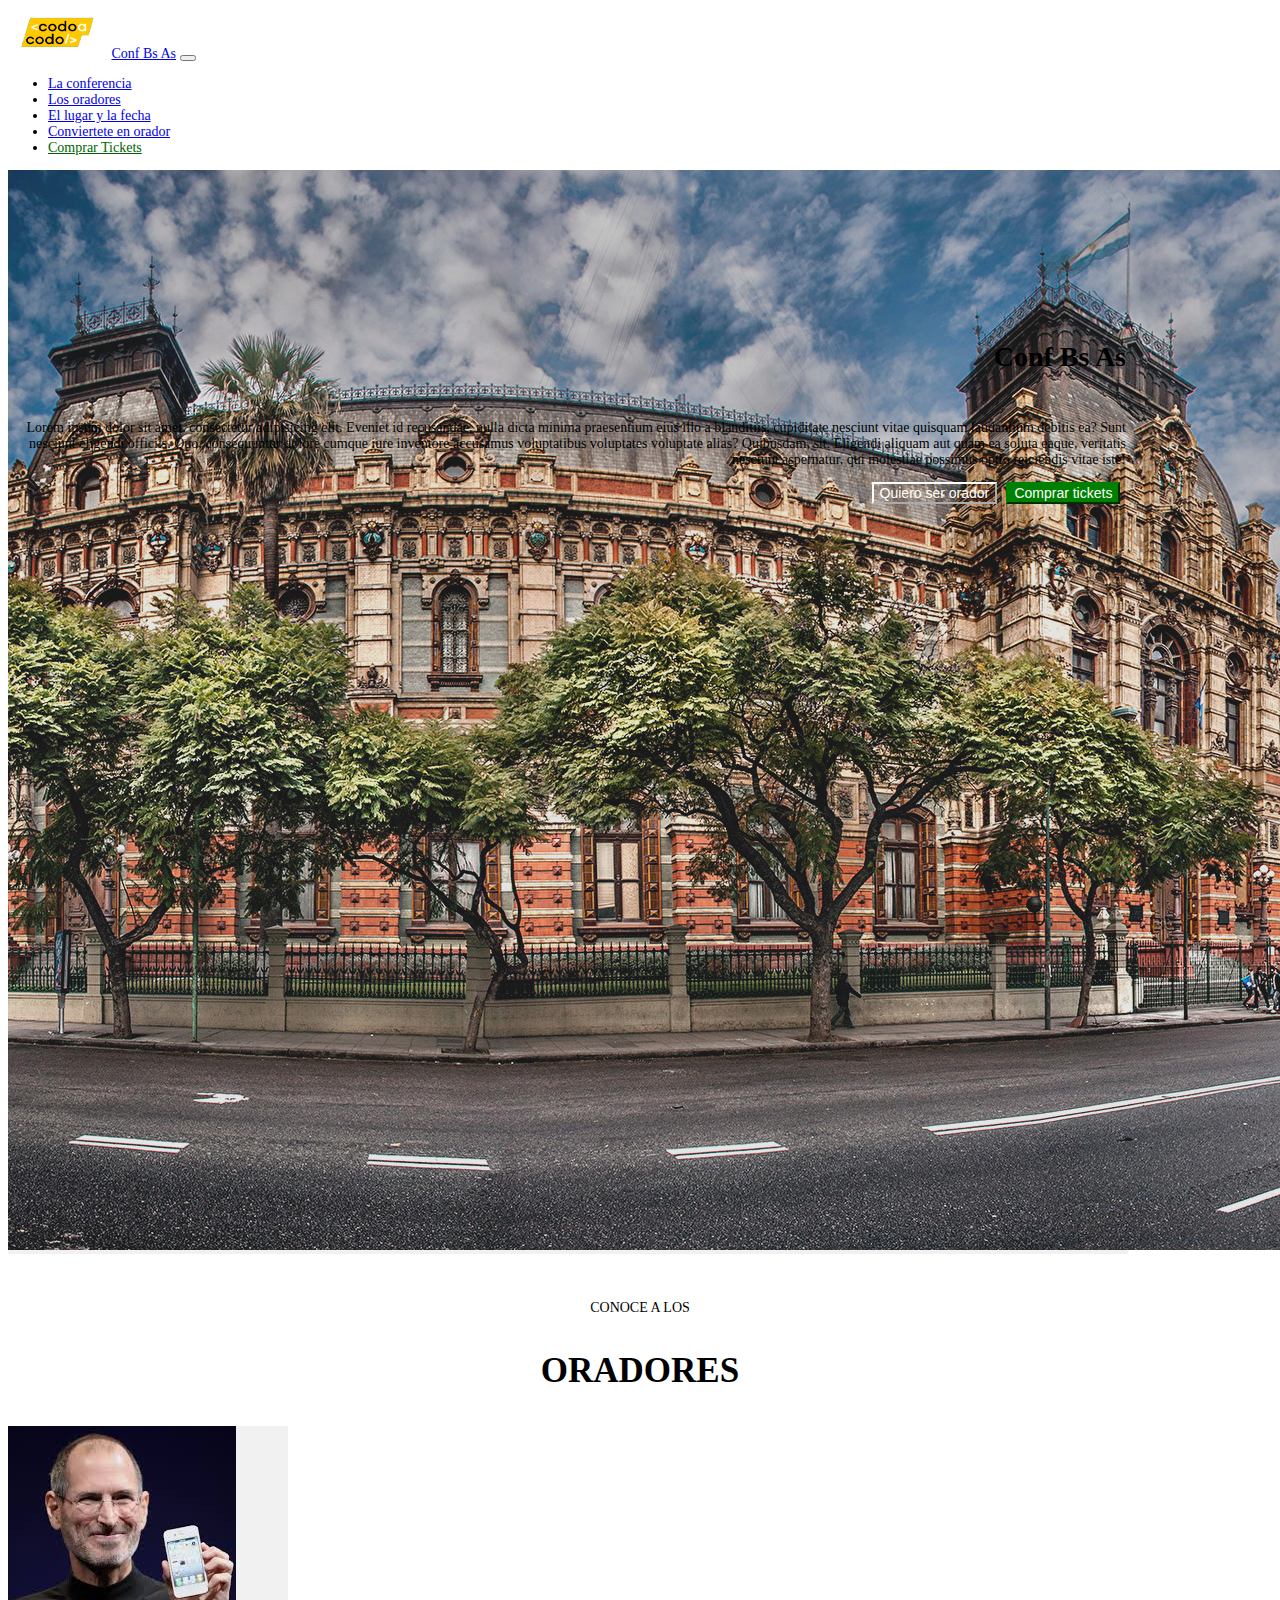
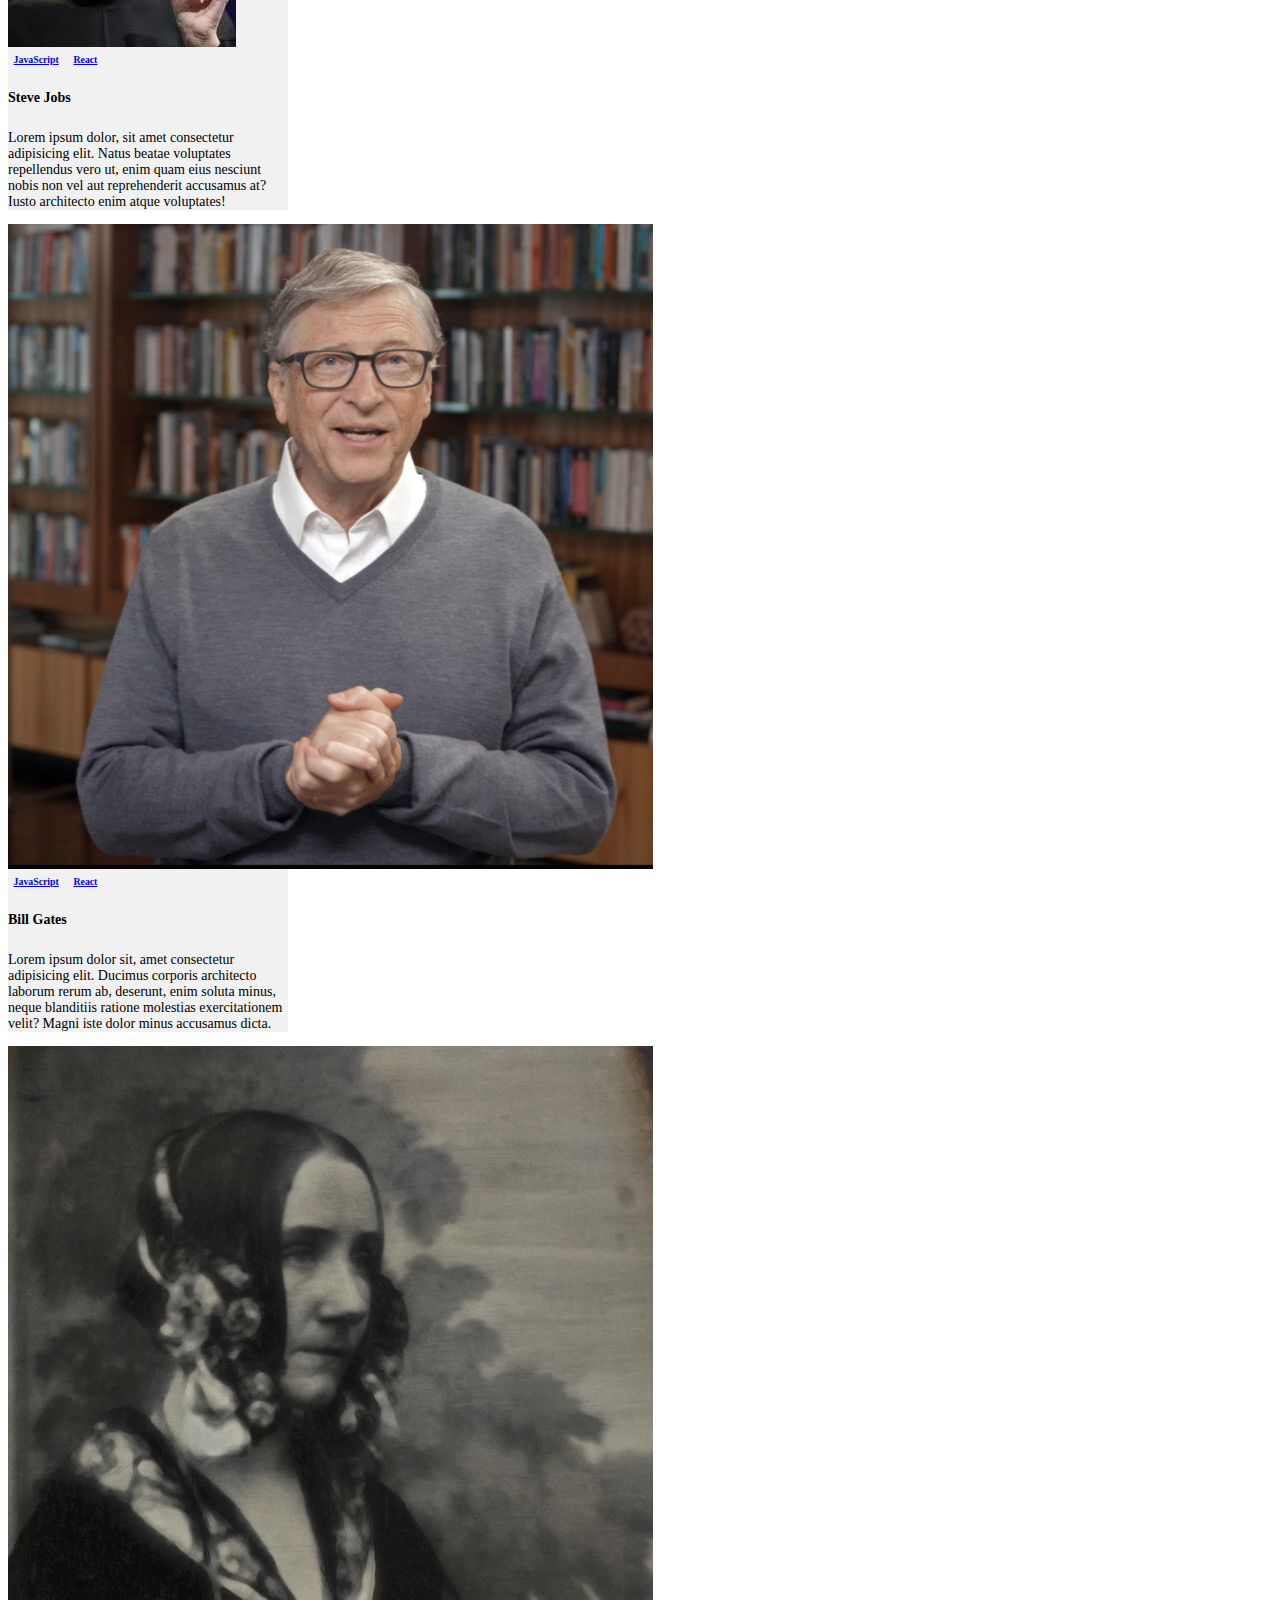
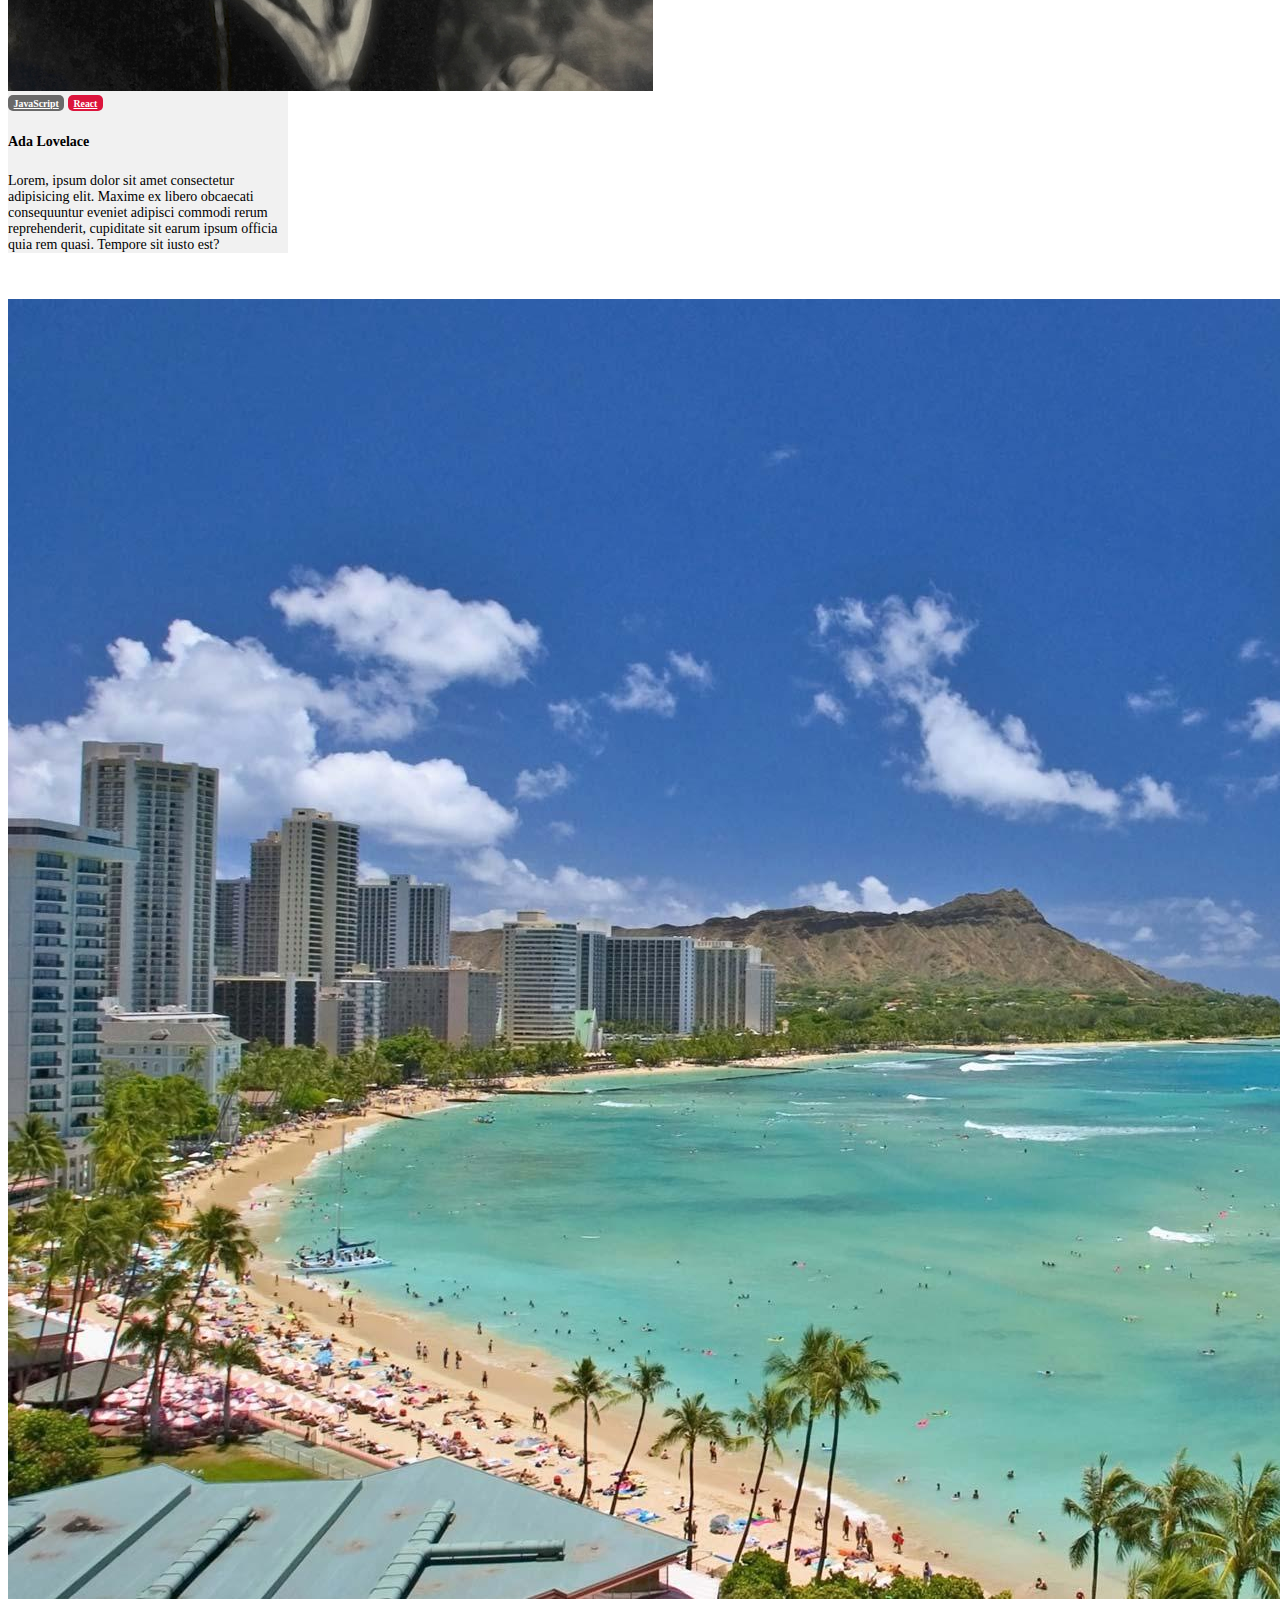
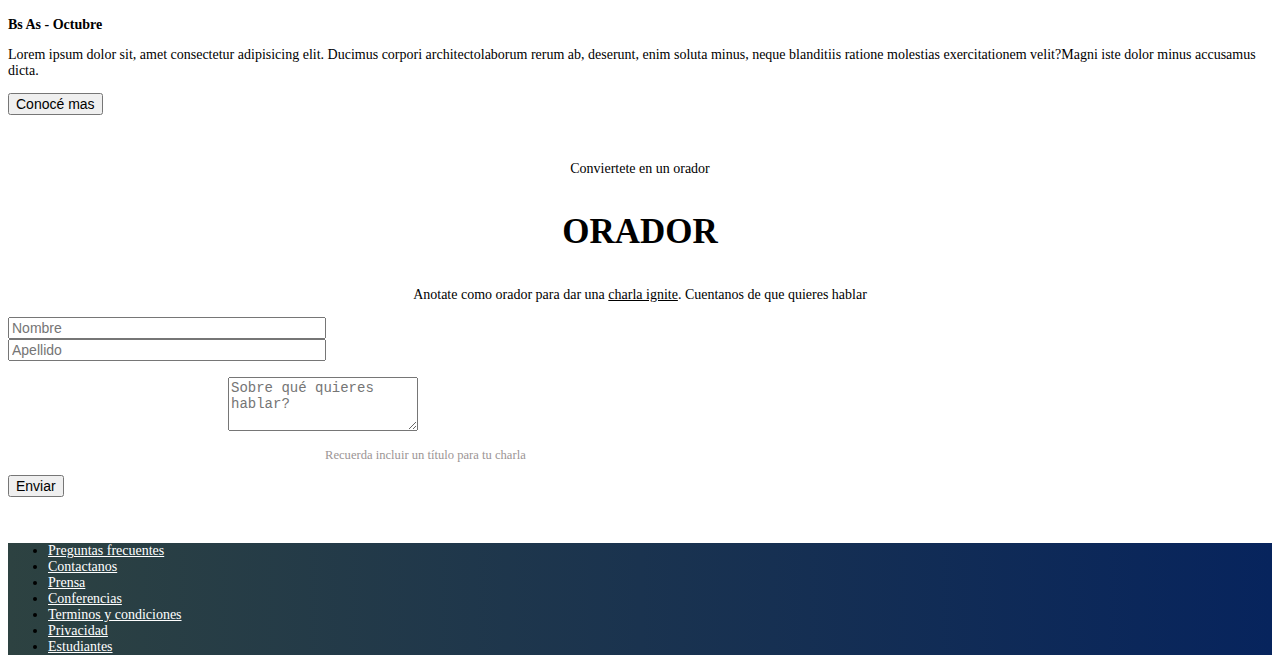
==== commit 8570fe42: "Inserción de aplicación JS" ====
--- a/index.html
+++ b/index.html
@@ -15,6 +15,9 @@
 </head>
 
 <body>
+
+    <!-- Primer barra -->
+
     <div class="container">
         <nav class="navbar navbar-expand-md navbar-dark bg-dark">
             <div class="container-fluid d-flex">
@@ -43,7 +46,8 @@
                                 <a class="nav-link" href="#">Conviertete en orador</a>
                             </li>
                             <li class="nav-item">
-                                <a class="nav-link" style="color:darkgreen" href="#" tabindex="-1" aria-disabled="true">Comprar Tickets</a>
+                                <a class="nav-link" style="color:darkgreen" href="#" tabindex="-1"
+                                    aria-disabled="true">Comprar Tickets</a>
                             </li>
                         </ul>
                     </div>
@@ -51,25 +55,35 @@
             </div>
         </nav>
     </div>
+
+    <!-- Imagen grande con comentarios a la derecha  -->
 
     <div class="container d-flex">
         <div class="card bg-dark text-white" style="width: 80rem">
             <img src="Imagenes/ba1.jpg" class="card-img filtro">
             <div class="textTarjeta col-md-6 justify-content-end">
-                <h5 class="card-title alto" >Conf Bs As</h5>
+                <h5 class="card-title alto">Conf Bs As</h5>
 
                 <p class="card-text derecha">
-                    Lorem ipsum dolor sit amet, consectetur adipisicing elit. Eveniet id recusandae, nulla dicta minima praesentium eius illo a blanditiis, cupiditate nesciunt vitae quisquam laudantium debitis ea? Sunt nesciunt eligendi officiis.
-                    Quo, consequuntur dolore cumque iure inventore accusamus voluptatibus voluptates voluptate alias? Quibusdam, sit. Eligendi aliquam aut quam ea soluta eaque, veritatis nesciunt aspernatur, qui molestiae possimus optio reiciendis vitae iste!
+                    Lorem ipsum dolor sit amet, consectetur adipisicing elit. Eveniet id recusandae, nulla dicta minima
+                    praesentium eius illo a blanditiis, cupiditate nesciunt vitae quisquam laudantium debitis ea? Sunt
+                    nesciunt eligendi officiis.
+                    Quo, consequuntur dolore cumque iure inventore accusamus voluptatibus voluptates voluptate alias?
+                    Quibusdam, sit. Eligendi aliquam aut quam ea soluta eaque, veritatis nesciunt aspernatur, qui
+                    molestiae possimus optio reiciendis vitae iste!
                 </p>
 
                 <!-- <p class="card-text">Last updated 3 mins ago</p> -->
-                <button class="btn" style="color: white; background-color: transparent; border-color: white;">Quiero ser orador</button>
-                <button class="btn" style="color: white; background-color:green; border-color: green;">Comprar tickets</button>
-
-            </div>
-        </div>
-    </div>
+                <button class="btn" style="color: white; background-color: transparent; border-color: white;">Quiero ser
+                    orador</button>
+                <a href="entradas.html"><button class="btn" style="color: white; background-color:green; border-color: green;">Comprar
+                    tickets</button></a>
+
+            </div>
+        </div>
+    </div>
+
+    <!-- Separador -->
 
     <br><br>
     <div class="container justify-content-center">
@@ -77,6 +91,7 @@
         <p class="titulo mb-0">ORADORES</p>
     </div>
 
+    <!-- Presentación de los oradores -->
 
     <div class="container d-flex justify-content-evenly">
 
@@ -86,7 +101,8 @@
                 <a href="#" class="btn btn-warning mb-2">JavaScript</a>
                 <a href="#" class="btn btn-info mb-2 text-light">React</a>
                 <h5 class="card-title">Steve Jobs</h5>
-                <p class="card-text izquierda">Lorem ipsum dolor, sit amet consectetur adipisicing elit. Natus beatae voluptates
+                <p class="card-text izquierda">Lorem ipsum dolor, sit amet consectetur adipisicing elit. Natus beatae
+                    voluptates
                     repellendus vero ut, enim quam eius nesciunt nobis non vel aut reprehenderit accusamus at? Iusto
                     architecto enim atque voluptates!</p>
                 <!-- <p class="card-text"><small class="text-muted">Last updated 3 mins ago</small></p> -->
@@ -99,11 +115,12 @@
                 <a href="#" class="btn btn-warning mb-2">JavaScript</a>
                 <a href="#" class="btn btn-info mb-2 text-light">React</a>
                 <h5 class="card-title">Bill Gates</h5>
-                <p class="card-text izquierda">Lorem ipsum dolor sit, amet consectetur adipisicing elit. Ducimus corporis architecto
-                    laborum rerum ab, deserunt, enim soluta minus, neque blanditiis ratione molestias exercitationem velit?
+                <p class="card-text izquierda">Lorem ipsum dolor sit, amet consectetur adipisicing elit. Ducimus
+                    corporis architecto
+                    laborum rerum ab, deserunt, enim soluta minus, neque blanditiis ratione molestias exercitationem
+                    velit?
                     Magni iste dolor minus accusamus dicta.
-                </p>
-                <!-- <p class="card-text"><small class="text-muted">Last updated 3 mins ago</small></p> -->
+                </p>              
             </div>
         </div>
         <div class="card">
@@ -112,21 +129,29 @@
                 <a href="#" class="btn  mb-2" style="color: white; background-color: dimgray;">JavaScript</a>
                 <a href="#" class="btn mb-2 text-light" style="color:white; background-color: crimson;">React</a>
                 <h5 class="card-title">Ada Lovelace</h5>
-                <p class="card-text izquierda">Lorem, ipsum dolor sit amet consectetur adipisicing elit. Maxime ex libero obcaecati
-                    consequuntur eveniet adipisci commodi rerum reprehenderit, cupiditate sit earum ipsum officia quia rem
+                <p class="card-text izquierda">Lorem, ipsum dolor sit amet consectetur adipisicing elit. Maxime ex
+                    libero obcaecati
+                    consequuntur eveniet adipisci commodi rerum reprehenderit, cupiditate sit earum ipsum officia quia
+                    rem
                     quasi. Tempore sit iusto est?</p>
                 <!-- <p class="card-text"><small class="text-muted">Last updated 3 mins ago</small></p> -->
             </div>
         </div>
     </div>
-<br><br>
+
+    <br><br>
+
+    <!-- Imagen izquierda mas cuadro informativo a la derecha -->
+
     <div class="container">
         <div class="d-flex justify-content-center">
-            
+
             <img class="col-md-6 border" src="Imagenes/honolulu.jpg" alt="Honolulu">
             <div class="container col-md-6 text-light bg-dark border">
                 <h3 class="mt-2">Bs As - Octubre</h3>
-                <p class="mt-2" style="text-align: left;">Lorem ipsum dolor sit, amet consectetur adipisicing elit. Ducimus corpori architectolaborum rerum ab, deserunt, enim soluta minus, neque blanditiis ratione molestias exercitationem velit?Magni iste dolor minus accusamus dicta.
+                <p class="mt-2" style="text-align: left;">Lorem ipsum dolor sit, amet consectetur adipisicing elit.
+                    Ducimus corpori architectolaborum rerum ab, deserunt, enim soluta minus, neque blanditiis ratione
+                    molestias exercitationem velit?Magni iste dolor minus accusamus dicta.
                 </p>
                 <button class="btn btn-secondary bg-dark">Conocé mas</button>
             </div>
@@ -137,48 +162,30 @@
     <div class="container justify-content-center">
         <p class="copete mb-0">Conviertete en un orador</p>
         <p class="titulo mb-0">ORADOR</p>
-        <p class="mt-1">Anotate como orador para dar una <a href="#" style="color: black;">charla ignite</a>. Cuentanos de que quieres hablar</p>
-    </div>
-
-<!--     <div class="d-flex justify-content-center">
+        <p class="mt-1">Anotate como orador para dar una <a href="#" style="color: black;">charla ignite</a>. Cuentanos
+            de que quieres hablar</p>
+    </div>
+
+    <!-- Formularios para ingresar datos -->
+
+    <div class="d-flex justify-content-center">
         <div class="row g-2">
             <div class="col-md">
-                <div class="form-floating estrecho">
-                    <input type="email" class="form-control" id="floatingInput" placeholder="name@example.com">
-                    <label for="floatingInput">Nombre</label>
-                </div>
+                <input class="form-control" style="width: 310px;" type="text" placeholder="Nombre"
+                    aria-label="default input example">
             </div>
             <div class="col-md">
-                <div class="form-floating estrecho">
-                    <input type="email" class="form-control" id="floatingInput" placeholder="name@example.com">
-                    <label for="floatingInput">Apellido</label>
-                </div>
-            </div>
-        </div>
-        <br>
-    </div> -->
-<div class="d-flex justify-content-center">
-    <div class="row g-2">
-        <div class="col-md">
-            <input class="form-control" style="width: 310px;" type="text" placeholder="Nombre" aria-label="default input example">
-        </div>
-        <div class="col-md">
-            <input class="form-control" style="width: 310px;" type="text" placeholder="Apellido" aria-label="default input example">
-        </div>    
-    </div>
-</div>
-
-<!--     <br>
-    <div class="d-flex justify-content-center">
-        <div class="d-flex form-floating estrecho2">
-            <textarea class="form-control" placeholder="Leave a comment here" id="floatingTextarea2" style="height: 100px"></textarea>
-            <label for="floatingTextarea2">Sobre qué quieres hablar?</label>
-        </div>
-    </div> -->
+                <input class="form-control" style="width: 310px;" type="text" placeholder="Apellido"
+                    aria-label="default input example">
+            </div>
+        </div>
+    </div>
+
     <br>
     <div class="d-flex justify-content-center">
         <div class="justify-content-center estrecho2">
-            <textarea class="form-control" id="exampleFormControlTextarea1" rows="3" placeholder="Sobre qué quieres hablar?"></textarea>
+            <textarea class="form-control" id="exampleFormControlTextarea1" rows="3"
+                placeholder="Sobre qué quieres hablar?"></textarea>
         </div>
     </div>
 
@@ -191,9 +198,17 @@
         </div>
     </div>
 
+    <!-- Código de JS para la compra de la entrada -->
+
+
+
+
+    <!-- Barra inferior -->
+
     <br><br>
     <div class="container">
-        <nav class="navbar navbar-expand-lg navbar-light justify-content-around" style="background: linear-gradient(to right, #2d4241, #07245d);">
+        <nav class="navbar navbar-expand-lg navbar-light justify-content-around"
+            style="background: linear-gradient(to right, #2d4241, #07245d);">
             <div class="d-flex justify-content-around">
                 <div class="collapse navbar-collapse" id="navbarSupportedContent">
                     <ul class="navbar-nav me-auto mb-2 mb-lg-0">
--- a/css/integrador.css
+++ b/css/integrador.css
@@ -100,4 +100,36 @@
 
 .blanco {
     color: #fff;
+}
+
+.negritaCard {
+    font-weight: bold;
+    text-align: center;
+    font-size: large;
+}
+
+.grisCard {
+    text-align: center;
+    color:darkgray;
+}
+.tarjeta {
+    border-radius: 0em;
+}
+
+h1 {
+    text-align: center;
+    margin-bottom: 0px;
+    font-weight: bolder;
+    margin-top: 0em;
+}
+
+.anchoTotal {
+    max-width: 57rem;
+}
+
+.textoPagar {
+    padding: 0%;
+    text-align: left;
+    margin-top: 0%;
+    margin-bottom: 0%;
 }